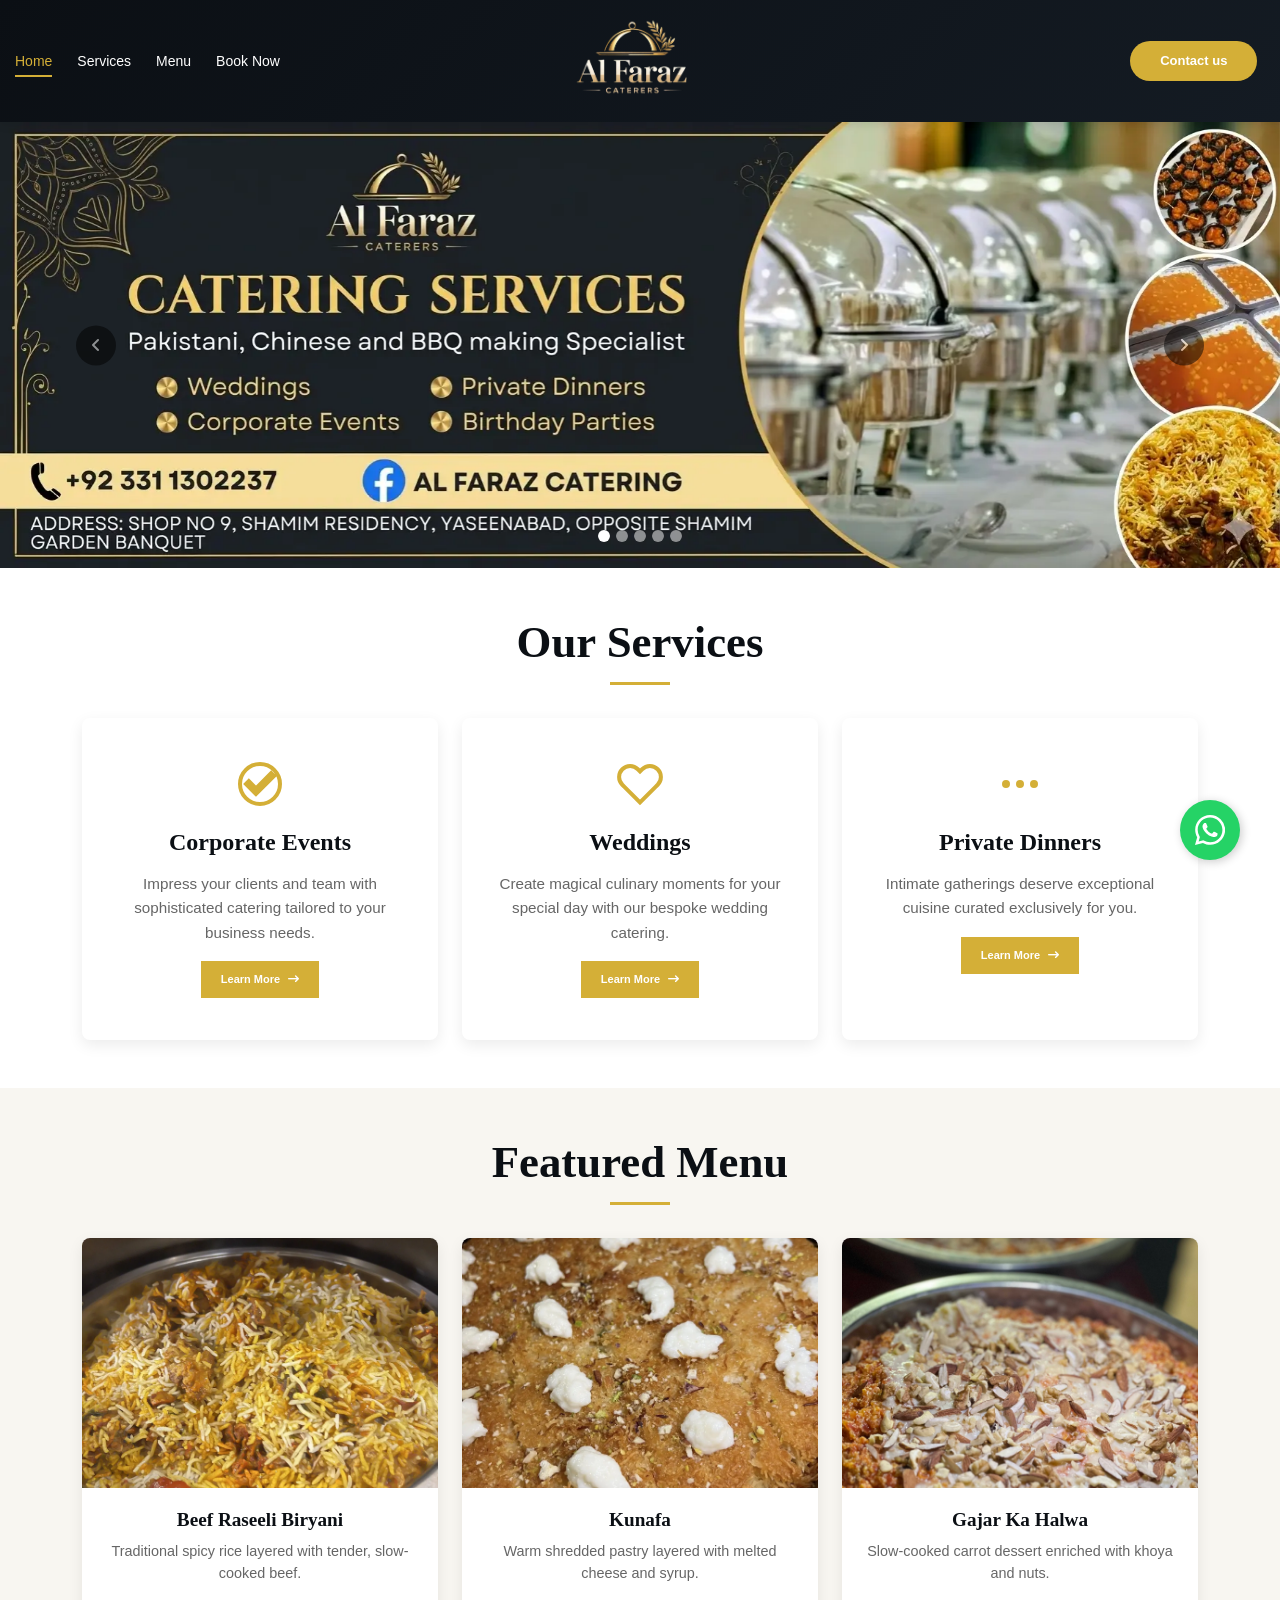
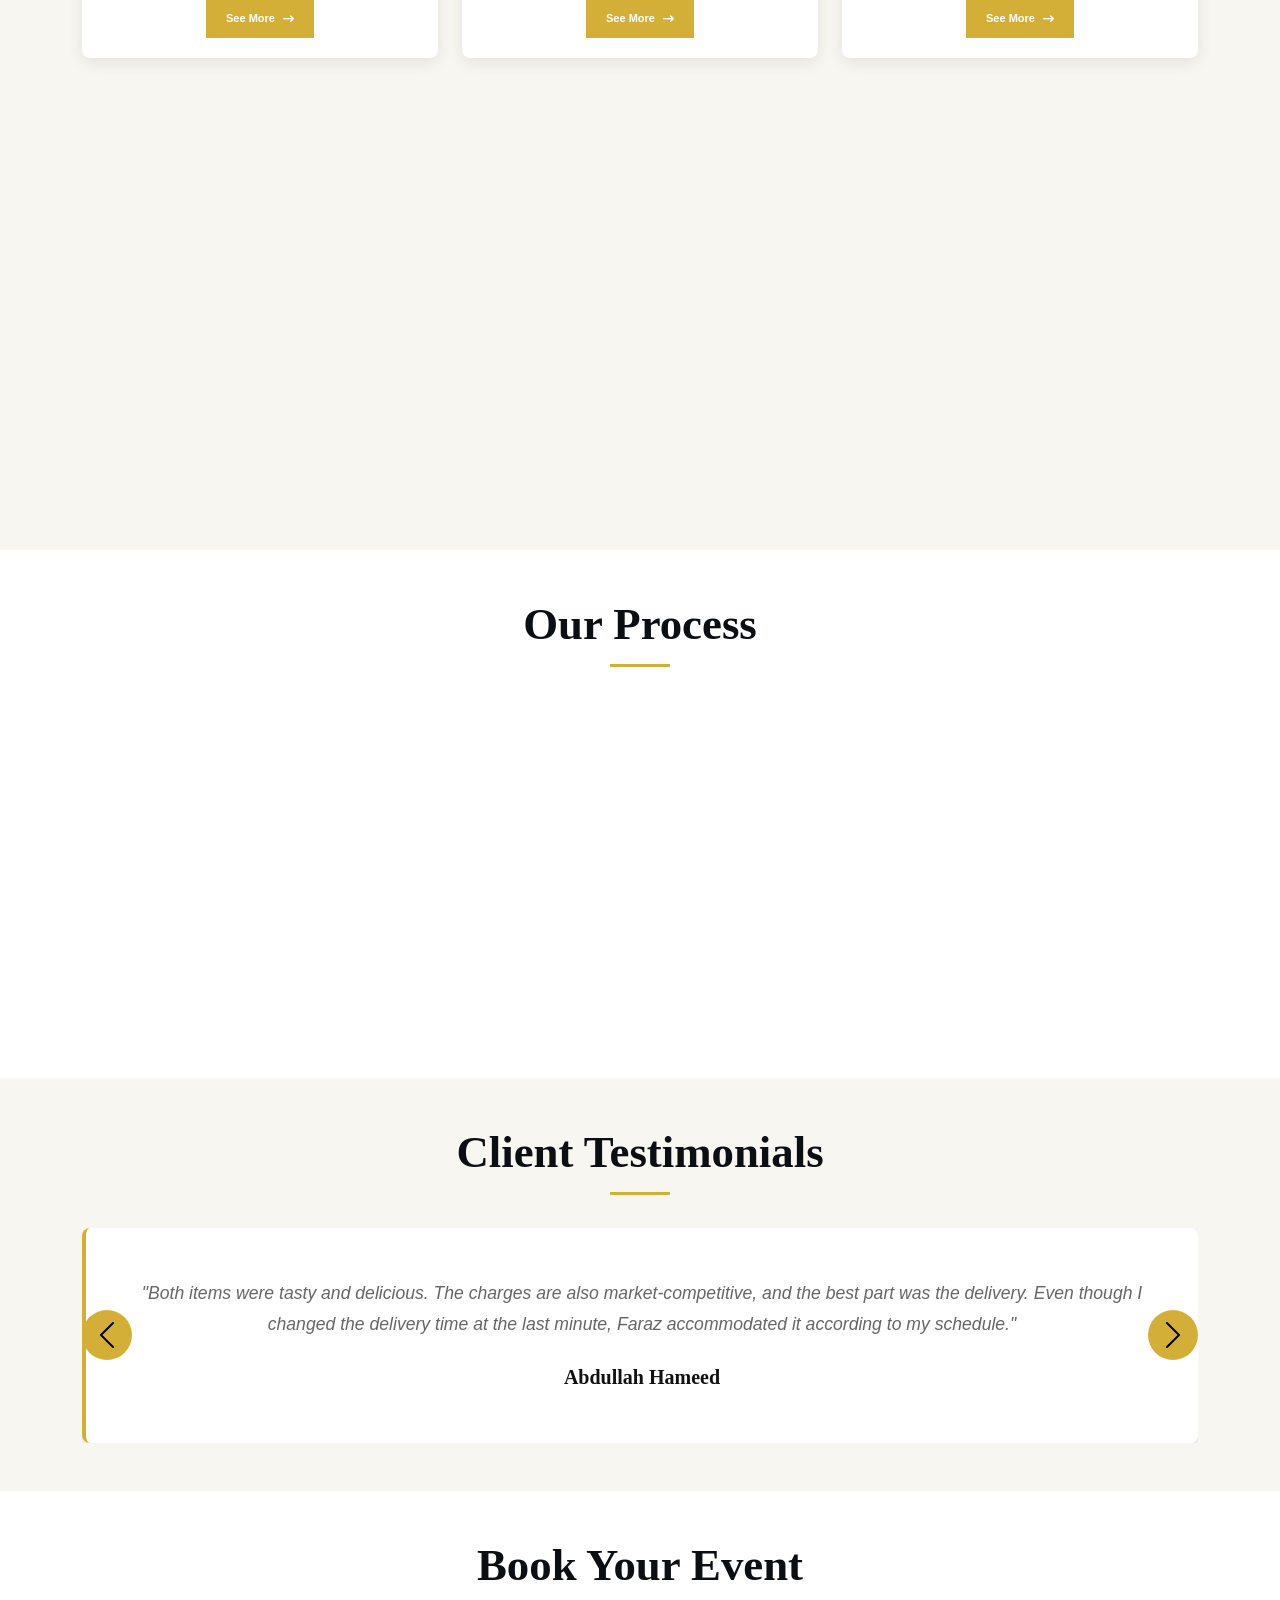
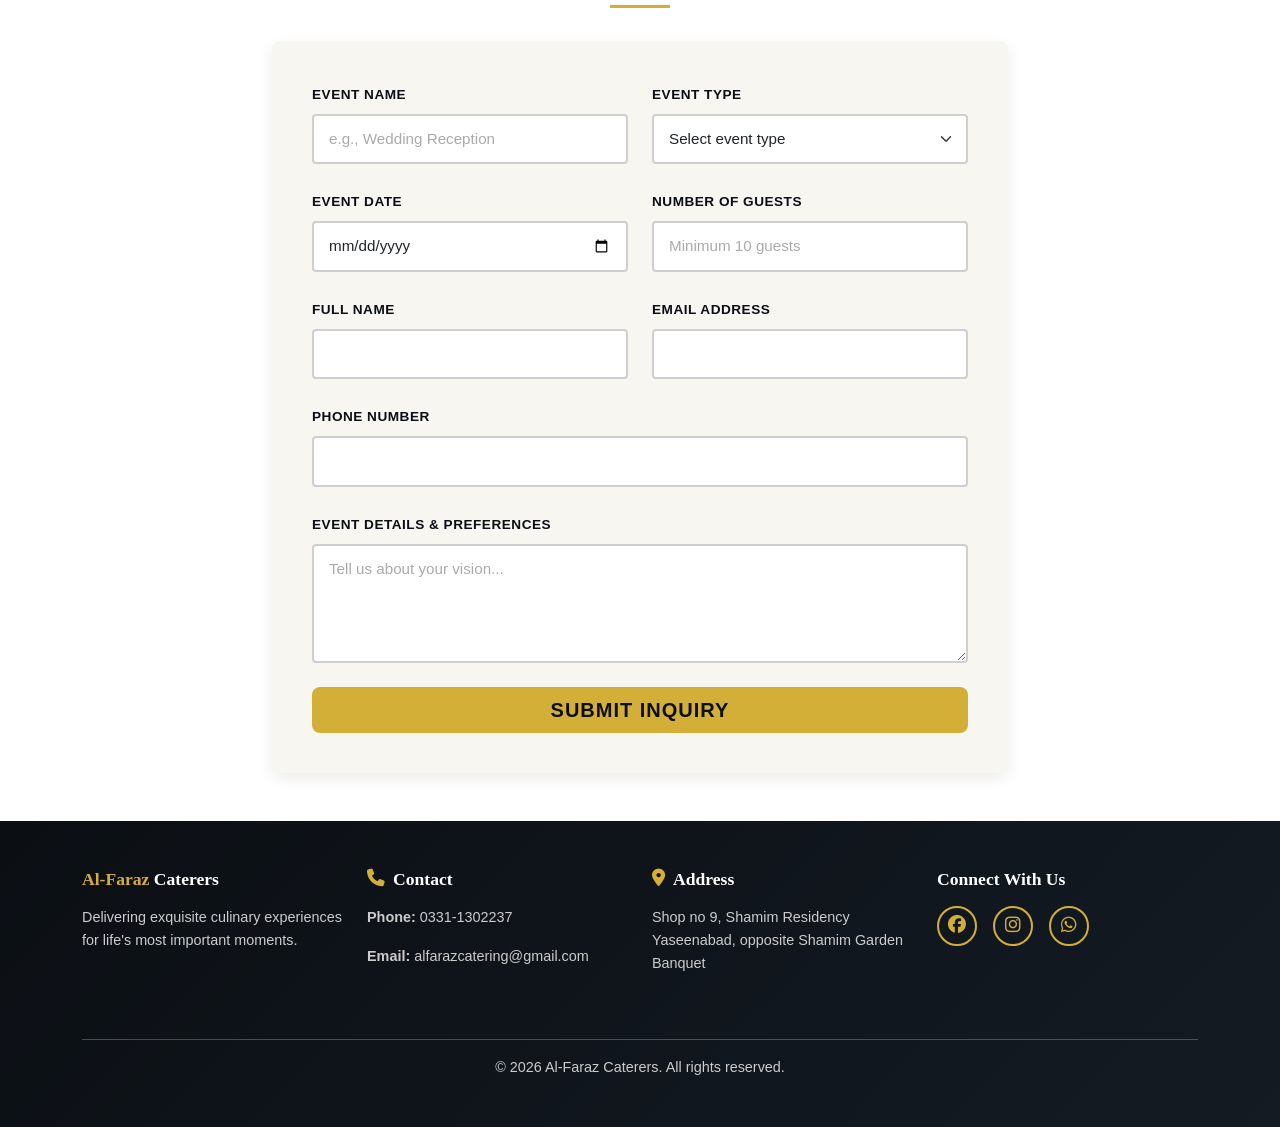
==== index.html @ 36f877bb "error resolved" ====
<!DOCTYPE html>
<html lang="en">
<head>
  <meta charset="UTF-8">
  <meta name="viewport" content="width=device-width, initial-scale=1.0">

  <!-- SEO Meta Tags -->
  <title>Al-Faraz Catering | Premium Event Catering in Karachi</title>
  <meta name="description" content="Al-Faraz Catering offers premium catering services for weddings, corporate events, and private dinners in Karachi. Authentic Pakistani cuisine and continental fusion.">
  <meta name="keywords" content="catering Karachi, wedding catering, corporate catering, Pakistani catering, Al-Faraz catering, event catering">
  <meta name="author" content="Al-Faraz Catering">
  <meta name="robots" content="index, follow">
  <link rel="canonical" href="https://alfarazcatering.com/index.html">

  <!-- Open Graph -->
  <meta property="og:title" content="Al-Faraz Catering | Premium Event Catering in Karachi">
  <meta property="og:description" content="Premium catering for weddings, corporate events & private dinners. Authentic Pakistani cuisine crafted with passion.">
  <meta property="og:type" content="website">
  <meta property="og:url" content="https://alfarazcatering.com">
  <meta property="og:image" content="./assets/Elegant_Al_Faraz_catering_logo-removebg-preview.png">

  <!-- Favicon -->
  <link rel="icon" type="image/png" href="./assets/Elegant_Al_Faraz_catering_logo-removebg-preview.png">

  <!-- Preload critical assets -->
  <link rel="preload" href="./assets/hero 1.webp" as="image" fetchpriority="high">
  <link rel="preconnect" href="https://cdn.jsdelivr.net">
  <link rel="preconnect" href="https://cdnjs.cloudflare.com">

  <!-- animations -->
<link href="https://unpkg.com/aos@2.3.1/dist/aos.css" rel="stylesheet">
  <!-- Bootstrap CSS -->
  <link href="https://cdn.jsdelivr.net/npm/bootstrap@5.3.3/dist/css/bootstrap.min.css" rel="stylesheet">

  <!-- Font Awesome (only needed icons subset via CDN - use latest stable) -->
  <link rel="stylesheet" href="https://cdnjs.cloudflare.com/ajax/libs/font-awesome/6.5.0/css/all.min.css" media="print" onload="this.media='all'">
  <noscript><link rel="stylesheet" href="https://cdnjs.cloudflare.com/ajax/libs/font-awesome/6.5.0/css/all.min.css"></noscript>

  <!-- Custom CSS -->
  <link rel="stylesheet" href="styles.css">

  <!-- Structured Data -->
  <script type="application/ld+json">
  {
    "@context": "https://schema.org",
    "@type": "FoodEstablishment",
    "name": "Al-Faraz Catering",
    "description": "Premium catering services for weddings, corporate events and private dinners in Karachi.",
    "telephone": "+923311302237",
    "email": "alfarazcatering@gmail.com",
    "address": {
      "@type": "PostalAddress",
      "streetAddress": "Shop no 9, Shamim Residency Yaseenabad, opposite Shamim Garden Banquet",
      "addressLocality": "Karachi",
      "addressCountry": "PK"
    },
    "url": "https://alfarazcatering.com",
    "sameAs": [
      "https://www.instagram.com/alfarazcatering"
    ]
  }
  </script>
</head>
<body>

  <!-- Navigation -->
  <header class="header" role="banner">
    <nav class="navbar" id="navbar" aria-label="Main navigation">
      <div class="mylist" role="navigation">
        <ul>
          <li class="nav-item"><a class="nav-link active" aria-current="page" href="index.html">Home</a></li>
          <li class="nav-item"><a class="nav-link" href="services.html">Services</a></li>
          <li class="nav-item"><a class="nav-link" href="menu.html">Menu</a></li>
          <li class="nav-item me-0"><a class="nav-link" href="booking.html">Book Now</a></li>
        </ul>
      </div>

      <div class="logo">
        <a href="index.html">
          <img src="./assets/faraz_logo-removebg-preview.webp" width="160" height="auto" alt="Al-Faraz Catering Logo" fetchpriority="high">
        </a>
      </div>

      <div class="contactBtn">
        <a href="tel:+923311302237" class="contact-btn text-decoration-none" aria-label="Call us">
          <button type="button">Contact us</button>
        </a>
      </div>

      <input type="checkbox" id="click" aria-hidden="true">
      <label class="bar" for="click" id="bar" aria-label="Toggle mobile menu">
        <i class="fa-solid fa-bars" aria-hidden="true"></i>
      </label>

      <div class="list" role="navigation" aria-label="Mobile navigation">
        <ul>
          <li class="nav-item"><a class="nav-link" href="index.html">Home</a></li>
          <li class="nav-item"><a class="nav-link" href="services.html">Services</a></li>
          <li class="nav-item"><a class="nav-link" href="menu.html">Menu</a></li>
          <li class="nav-item me-0"><a class="nav-link" href="booking.html">Book Now</a></li>
        </ul>
        <div class="ps-4">
          <a href="tel:+923311302237" class="contact-btn text-decoration-none">
            <button type="button" class="Btn-2">Contact us</button>
          </a>
        </div>
      </div>
    </nav>
  </header>

  <!-- Hero Carousel -->
  <main>
    <section aria-label="Hero image carousel " data-aos="fade-down" data-aos-duration="1500">
      <div class="container-fluid p-0">
        <div id="heroCarousel" class="carousel slide" data-bs-ride="carousel" data-bs-interval="4000">
          <div class="carousel-indicators">
            <button type="button" data-bs-target="#heroCarousel" data-bs-slide-to="0" class="active" aria-current="true" aria-label="Slide 1"></button>
            <button type="button" data-bs-target="#heroCarousel" data-bs-slide-to="1" aria-label="Slide 2"></button>
            <button type="button" data-bs-target="#heroCarousel" data-bs-slide-to="2" aria-label="Slide 3"></button>
            <button type="button" data-bs-target="#heroCarousel" data-bs-slide-to="3" aria-label="Slide 4"></button>
            <button type="button" data-bs-target="#heroCarousel" data-bs-slide-to="4" aria-label="Slide 5"></button>
          </div>
          <div class="carousel-inner">
            <div class="carousel-item active">
              <img src="./assets/hero 1.webp" class="d-block w-100" alt="Al-Faraz Catering - Elegant event setup" fetchpriority="high">
            </div>
            <div class="carousel-item">
              <img src="./assets/hero 2.png" class="d-block w-100" alt="Al-Faraz Catering - Gourmet food display" loading="lazy">
            </div>
            <div class="carousel-item">
              <img src="./assets/hero3 (2).jpg" class="d-block w-100" alt="Al-Faraz Catering - Wedding catering setup" loading="lazy">
            </div>
            <div class="carousel-item">
              <img src="./assets/hero4.jpg" class="d-block w-100" alt="Al-Faraz Catering - Corporate event catering" loading="lazy">
            </div>
            <div class="carousel-item">
              <img src="./assets/hero5.jpg" class="d-block w-100" alt="Al-Faraz Catering - Private dinner arrangement" loading="lazy">
            </div>
          </div>
          <button class="carousel-control-prev previous" type="button" data-bs-target="#heroCarousel" data-bs-slide="prev" aria-label="Previous slide">
            <span class="myicon1"><i class="fa-solid fa-angle-left" aria-hidden="true"></i></span>
            <span class="visually-hidden">Previous</span>
          </button>
          <button class="carousel-control-next next" type="button" data-bs-target="#heroCarousel" data-bs-slide="next" aria-label="Next slide">
            <span class="myicon1"><i class="fa-solid fa-angle-right" aria-hidden="true"></i></span>
            <span class="visually-hidden">Next</span>
          </button>
        </div>
      </div>
    </section>

    <!-- Services Section -->
    <section id="services" class="services-section py-5" aria-labelledby="services-heading">
      <div class="container">
        <h2 id="services-heading" class="text-center mb-5 section-title">Our Services</h2>
        <div class="row g-4">
          <div class="col-md-6 col-lg-4">
            <div class="service-card">
              <div class="service-icon" aria-hidden="true">
                <svg width="48" height="48" viewBox="0 0 24 24" fill="none" stroke="currentColor" stroke-width="2" focusable="false">
                  <path d="M12 2C6.48 2 2 6.48 2 12s4.48 10 10 10 10-4.48 10-10S17.52 2 12 2zm-2 15l-5-5 1.41-1.41L10 14.17l7.59-7.59L19 8l-9 9z"/>
                </svg>
              </div>
              <h3>Corporate Events</h3>
              <p>Impress your clients and team with sophisticated catering tailored to your business needs.</p>
              <div class="ButtonDiv d-flex justify-content-center">
                <a href="./services.html" class="button-Link" aria-label="Learn more about Corporate Events">
                  <button class="myBtn" type="button">Learn More <i class="fa-solid fa-arrow-right-long" aria-hidden="true"></i></button>
                </a>
              </div>
            </div>
          </div>
          <div class="col-md-6 col-lg-4">
            <div class="service-card">
              <div class="service-icon" aria-hidden="true">
                <svg width="48" height="48" viewBox="0 0 24 24" fill="none" stroke="currentColor" stroke-width="2" focusable="false">
                  <path d="M20.84 4.61a5.5 5.5 0 0 0-7.78 0L12 5.67l-1.06-1.06a5.5 5.5 0 0 0-7.78 7.78l1.06 1.06L12 21.23l7.78-7.78 1.06-1.06a5.5 5.5 0 0 0 0-7.78z"/>
                </svg>
              </div>
              <h3>Weddings</h3>
              <p>Create magical culinary moments for your special day with our bespoke wedding catering.</p>
              <div class="ButtonDiv d-flex justify-content-center">
                <a href="./services.html" class="button-Link" aria-label="Learn more about Wedding catering">
                  <button class="myBtn" type="button">Learn More <i class="fa-solid fa-arrow-right-long" aria-hidden="true"></i></button>
                </a>
              </div>
            </div>
          </div>
          <div class="col-md-6 col-lg-4">
            <div class="service-card">
              <div class="service-icon" aria-hidden="true">
                <svg width="48" height="48" viewBox="0 0 24 24" fill="none" stroke="currentColor" stroke-width="2" focusable="false">
                  <circle cx="12" cy="12" r="1"/><circle cx="19" cy="12" r="1"/><circle cx="5" cy="12" r="1"/>
                </svg>
              </div>
              <h3>Private Dinners</h3>
              <p>Intimate gatherings deserve exceptional cuisine curated exclusively for you.</p>
              <div class="ButtonDiv d-flex justify-content-center">
                <a href="./services.html" class="button-Link" aria-label="Learn more about Private Dinners">
                  <button class="myBtn" type="button">Learn More <i class="fa-solid fa-arrow-right-long" aria-hidden="true"></i></button>
                </a>
              </div>
            </div>
          </div>
        </div>
      </div>
    </section>

    <!-- Featured Menu -->
    <section id="menu" class="menu-section py-5" aria-labelledby="menu-heading">
      <div class="container">
        <h2 id="menu-heading" class="text-center mb-5 section-title">Featured Menu</h2>
        <div class="row g-4">

          <div class="col-md-6 col-lg-4">
            <div class="menu-card">
              <div class="menu-image">
                <img src="./assets/beef biryani.webp" alt="Beef Raseeli Biryani - slow-cooked beef layered rice" loading="lazy" width="400" height="250">
              </div>
              <div class="menu-content">
                <h4>Beef Raseeli Biryani</h4>
                <p>Traditional spicy rice layered with tender, slow-cooked beef.</p>
                <div class="ButtonDiv d-flex justify-content-center">
                  <a href="./menu.html" class="button-Link" aria-label="See more about Beef Biryani">
                    <button class="myBtn" type="button">See More <i class="fa-solid fa-arrow-right-long" aria-hidden="true"></i></button>
                  </a>
                </div>
              </div>
            </div>
          </div>

          <div class="col-md-6 col-lg-4">
            <div class="menu-card">
              <div class="menu-image">
                <img src="./assets/kunafa1.webp" alt="Kunafa - shredded pastry with melted cheese and syrup" loading="lazy" width="400" height="250">
              </div>
              <div class="menu-content">
                <h4>Kunafa</h4>
                <p>Warm shredded pastry layered with melted cheese and syrup.</p>
                <div class="ButtonDiv d-flex justify-content-center">
                  <a href="./menu.html" class="button-Link" aria-label="See more about Kunafa">
                    <button class="myBtn" type="button">See More <i class="fa-solid fa-arrow-right-long" aria-hidden="true"></i></button>
                  </a>
                </div>
              </div>
            </div>
          </div>

          <div class="col-md-6 col-lg-4">
            <div class="menu-card">
              <div class="menu-image">
                <img src="./assets/halwa.jpg" alt="Gajar Ka Halwa - carrot dessert with khoya and nuts" loading="lazy" width="400" height="250">
              </div>
              <div class="menu-content">
                <h4>Gajar Ka Halwa</h4>
                <p>Slow-cooked carrot dessert enriched with khoya and nuts.</p>
                <div class="ButtonDiv d-flex justify-content-center">
                  <a href="./menu.html" class="button-Link" aria-label="See more about Gajar Ka Halwa">
                    <button class="myBtn" type="button">See More <i class="fa-solid fa-arrow-right-long" aria-hidden="true"></i></button>
                  </a>
                </div>
              </div>
            </div>
          </div>

          <div class="col-md-6 col-lg-4">
            <div class="menu-card">
              <div class="menu-image">
                <img src="./assets/dessert.jpg" alt="Raseeli White Biryani - creamy aromatic rice dish" loading="lazy" width="400" height="250">
              </div>
              <div class="menu-content">
                <h4>Raseeli White Biryani</h4>
                <p>Aromatic basmati rice cooked with tender meat and delicate spices.</p>
                <div class="ButtonDiv d-flex justify-content-center">
                  <a href="./menu.html" class="button-Link" aria-label="See more about White Biryani">
                    <button class="myBtn" type="button">See More <i class="fa-solid fa-arrow-right-long" aria-hidden="true"></i></button>
                  </a>
                </div>
              </div>
            </div>
          </div>

          <div class="col-md-6 col-lg-4">
            <div class="menu-card">
              <div class="menu-image">
                <img src="./assets/mutton karahi.jpg" alt="Mutton Karahi - wok-cooked mutton with ginger and tomatoes" loading="lazy" width="400" height="250">
              </div>
              <div class="menu-content">
                <h4>Mutton Karahi</h4>
                <p>Succulent mutton wok-cooked with fresh ginger and tomatoes.</p>
                <div class="ButtonDiv d-flex justify-content-center">
                  <a href="./menu.html" class="button-Link" aria-label="See more about Mutton Karahi">
                    <button class="myBtn" type="button">See More <i class="fa-solid fa-arrow-right-long" aria-hidden="true"></i></button>
                  </a>
                </div>
              </div>
            </div>
          </div>

          <div class="col-md-6 col-lg-4">
            <div class="menu-card">
              <div class="menu-image">
                <img src="./assets/shahi tikka.jpg" alt="Tikka - tandoori chicken marinated in spices" loading="lazy" width="400" height="250">
              </div>
              <div class="menu-content">
                <h4>Tikka</h4>
                <p>Succulent bone-in chicken marinated in fiery tandoori spices.</p>
                <div class="ButtonDiv d-flex justify-content-center">
                  <a href="./menu.html" class="button-Link" aria-label="See more about Tikka">
                    <button class="myBtn" type="button">See More <i class="fa-solid fa-arrow-right-long" aria-hidden="true"></i></button>
                  </a>
                </div>
              </div>
            </div>
          </div>

        </div>
      </div>
    </section>

    <!-- Process Section -->
    <section id="process" class="process-section py-5" aria-labelledby="process-heading">
      <div class="container">
        <h2 id="process-heading" class="text-center mb-5 section-title">Our Process</h2>
        <div class="row">
          <div class="col-md-4 text-center mb-4">
            <div class="process-step">
              <div class="step-number" aria-hidden="true">1</div>
              <h3 class="mt-3 mb-3">Consultation</h3>
              <p>Meet with our culinary experts to discuss your vision, preferences, and requirements.</p>
            </div>
          </div>
          <div class="col-md-4 text-center mb-4">
            <div class="process-step">
              <div class="step-number" aria-hidden="true">2</div>
              <h3 class="mt-3 mb-3">Tasting</h3>
              <p>Sample carefully curated menus to ensure every dish exceeds your expectations.</p>
            </div>
          </div>
          <div class="col-md-4 text-center mb-4">
            <div class="process-step">
              <div class="step-number" aria-hidden="true">3</div>
              <h3 class="mt-3 mb-3">Execution</h3>
              <p>On your event day, our team delivers flawless service and exceptional cuisine.</p>
            </div>
          </div>
        </div>
      </div>
    </section>

    <!-- Testimonials Section -->
    <section id="testimonials" class="testimonials-section py-5" aria-labelledby="testimonials-heading">
      <div class="container">
        <h2 id="testimonials-heading" class="text-center mb-5 section-title">Client Testimonials</h2>
        <div class="carousel slide" id="testimonialCarousel" data-bs-ride="carousel" data-bs-interval="5000">
          <div class="carousel-inner">
            <div class="carousel-item active">
              <div class="testimonial-card">
                <div class="testimonial-content">
                  <blockquote class="testimonial-text">"Both items were tasty and delicious. The charges are also market-competitive, and the best part was the delivery. Even though I changed the delivery time at the last minute, Faraz accommodated it according to my schedule."</blockquote>
                  <h5 class="mt-4 mb-1">Abdullah Hameed</h5>
                </div>
              </div>
            </div>
            <div class="carousel-item">
              <div class="testimonial-card">
                <div class="testimonial-content">
                  <blockquote class="testimonial-text">"The food was absolutely delicious and prepared to perfection, while the professional service exceeded all of my expectations. Every detail was handled with care, making it a fantastic experience that I would highly recommend to anyone!"</blockquote>
                  <h5 class="mt-4 mb-1">Alizain Zulfiqar</h5>
                </div>
              </div>
            </div>
            <div class="carousel-item">
              <div class="testimonial-card">
                <div class="testimonial-content">
                  <blockquote class="testimonial-text">"I had an absolutely wonderful experience with Al Faraz Caterers and couldn't be more impressed. The food quality was outstanding and the taste was spot on, making it a major highlight of the event."</blockquote>
                  <h5 class="mt-4 mb-1">Khizar Shahid</h5>
                </div>
              </div>
            </div>
          </div>
          <button class="carousel-control-prev test-icon" type="button" data-bs-target="#testimonialCarousel" data-bs-slide="prev" aria-label="Previous testimonial">
            <span class="carousel-control-prev-icon" aria-hidden="true"></span>
          </button>
          <button class="carousel-control-next test-icon" type="button" data-bs-target="#testimonialCarousel" data-bs-slide="next" aria-label="Next testimonial">
            <span class="carousel-control-next-icon" aria-hidden="true"></span>
          </button>
        </div>
      </div>
    </section>

    <!-- Booking Form Section -->
    <section id="booking" class="booking-section py-5" aria-labelledby="booking-heading">
      <div class="container">
        <div class="row">
          <div class="col-lg-8 mx-auto">
            <h2 id="booking-heading" class="text-center mb-5 section-title">Book Your Event</h2>
            <form class="booking-form" id="bookingForm" novalidate>
              <div class="row mb-4">
                <div class="col-md-6">
                  <label for="eventName" class="form-label">Event Name</label>
                  <input type="text" class="form-control" id="eventName" placeholder="e.g., Wedding Reception" required autocomplete="off">
                </div>
                <div class="col-md-6">
                  <label for="eventType" class="form-label">Event Type</label>
                  <select class="form-select" id="eventType" required>
                    <option value="" disabled selected>Select event type</option>
                    <option>Corporate Event</option>
                    <option>Wedding</option>
                    <option>Private Dinner</option>
                    <option>Other</option>
                  </select>
                </div>
              </div>
              <div class="row mb-4">
                <div class="col-md-6">
                  <label for="eventDate" class="form-label">Event Date</label>
                  <input type="date" class="form-control" id="eventDate" required>
                </div>
                <div class="col-md-6">
                  <label for="guestCount" class="form-label">Number of Guests</label>
                  <input type="number" class="form-control" id="guestCount" min="10" placeholder="Minimum 10 guests" required>
                </div>
              </div>
              <div class="row mb-4">
                <div class="col-md-6">
                  <label for="name" class="form-label">Full Name</label>
                  <input type="text" class="form-control" id="name" required autocomplete="name">
                </div>
                <div class="col-md-6">
                  <label for="email" class="form-label">Email Address</label>
                  <input type="email" class="form-control" id="email" required autocomplete="email">
                </div>
              </div>
              <div class="row mb-4">
                <div class="col-12">
                  <label for="phone" class="form-label">Phone Number</label>
                  <input type="tel" class="form-control" id="phone" required autocomplete="tel">
                </div>
              </div>
              <div class="row mb-4">
                <div class="col-12">
                  <label for="details" class="form-label">Event Details & Preferences</label>
                  <textarea class="form-control" id="details" rows="4" placeholder="Tell us about your vision..."></textarea>
                </div>
              </div>
              <button type="submit" class="btn btn-gold btn-lg w-100">Submit Inquiry</button>
            </form>
          </div>
        </div>
      </div>
    </section>
  </main>

  <!-- WhatsApp Float -->
  <a href="https://wa.me/923311302237?text=Hi!%20I%20have%20a%20question%20about%20your%20services."
     class="whatsapp-float"
     target="_blank"
     rel="noopener noreferrer"
     aria-label="Chat with us on WhatsApp">
    <svg width="30" height="30" viewBox="0 0 24 24" fill="white" aria-hidden="true">
      <path d="M17.472 14.382c-.297-.149-1.758-.867-2.03-.967-.273-.099-.471-.148-.67.15-.197.297-.767.966-.94 1.164-.173.199-.347.223-.644.075-.297-.15-1.255-.463-2.39-1.475-.883-.788-1.48-1.761-1.653-2.059-.173-.297-.018-.458.13-.606.134-.133.298-.347.446-.52.149-.174.198-.298.298-.497.099-.198.05-.371-.025-.52-.075-.149-.669-1.612-.916-2.207-.242-.579-.487-.5-.669-.51-.173-.008-.371-.01-.57-.01-.198 0-.52.074-.792.372-.272.297-1.04 1.016-1.04 2.479 0 1.462 1.065 2.875 1.213 3.074.149.198 2.096 3.2 5.077 4.487.709.306 1.262.489 1.694.625.712.227 1.36.195 1.871.118.571-.085 1.758-.719 2.006-1.413.248-.694.248-1.289.173-1.413-.074-.124-.272-.198-.57-.347m-5.421 7.403h-.004a9.87 9.87 0 01-5.031-1.378l-.361-.214-3.741.982.998-3.648-.235-.374a9.86 9.86 0 01-1.51-5.26c.001-5.45 4.436-9.884 9.888-9.884 2.64 0 5.122 1.03 6.988 2.898a9.825 9.825 0 012.893 6.994c-.003 5.45-4.437 9.884-9.885 9.884m8.413-18.297A11.815 11.815 0 0012.05 0C5.495 0 .16 5.335.157 11.892c0 2.096.547 4.142 1.588 5.945L0 24l6.335-1.662c1.801.982 3.834 1.499 5.888 1.5c6.554 0 11.89-5.335 11.893-11.893a11.821 11.821 0 00-3.48-8.413z"/>
    </svg>
  </a>

  <!-- Footer -->
  <footer class="footer-section py-5" role="contentinfo">
    <div class="container">
      <div class="row mb-4">
        <div class="col-md-6 col-lg-3 col-12 mb-4 sections">
          <h5 class="mb-3"><span class="brand-gold">Al-Faraz</span> Caterers</h5>
          <p>Delivering exquisite culinary experiences for life's most important moments.</p>
        </div>
        <div class="col-md-6 col-lg-3 col-12 mb-4 sections">
          <h6 class="mb-3 d-flex gap-2"><i class="fa-solid fa-phone" aria-hidden="true"></i> Contact</h6>
          <p class="mt-3"><strong>Phone:</strong> <a href="tel:+923311302237" style="color:#ccc">0331-1302237</a></p>
          <p><strong>Email:</strong> <a href="mailto:alfarazcatering@gmail.com" style="color:#ccc">alfarazcatering@gmail.com</a></p>
        </div>
        <div class="col-md-6 col-12 col-lg-3 mb-4 sections">
          <h6 class="mb-3 d-flex gap-2"><i class="fa-solid fa-location-dot" aria-hidden="true"></i> Address</h6>
          <address class="mt-3" style="font-style:normal;color:#ccc;font-size:0.9rem;">Shop no 9, Shamim Residency Yaseenabad, opposite Shamim Garden Banquet</address>
        </div>
        <div class="col-md-6 col-lg-3 col-12 mb-4 sections last">
          <h6 class="mb-3">Connect With Us</h6>
          <div class="social-links">
            <div class="social-1">
              <a href="https://www.facebook.com/" class="social-link" target="_blank" rel="noopener noreferrer" aria-label="Visit our Facebook page">
                <i class="fa-brands fa-facebook" aria-hidden="true"></i>
              </a>
            </div>
            <div class="social-2">
              <a href="https://www.instagram.com/alfarazcatering" class="social-link" target="_blank" rel="noopener noreferrer" aria-label="Visit our Instagram page">
                <i class="fa-brands fa-instagram" aria-hidden="true"></i>
              </a>
            </div>
            <div class="social-3">
              <a href="https://wa.me/923311302237" class="social-link" target="_blank" rel="noopener noreferrer" aria-label="Contact us on WhatsApp">
                <i class="fa-brands fa-whatsapp" aria-hidden="true"></i>
              </a>
            </div>
          </div>
        </div>
      </div>
      <hr>
      <div class="row">
        <div class="col-12 text-center">
          <p class="mb-0">&copy; 2026 Al-Faraz Caterers. All rights reserved.</p>
        </div>
      </div>
    </div>
  </footer>

  <!-- Bootstrap JS (deferred) -->
   <script src="https://unpkg.com/aos@2.3.1/dist/aos.js"></script>
   <script>
  AOS.init();
</script>
  <script src="https://cdn.jsdelivr.net/npm/bootstrap@5.3.3/dist/js/bootstrap.bundle.min.js" defer></script>
  <script src="script.js" defer></script>
</body>
</html>
---- styles.css ----
/* ================================
   CSS Variables & Base Reset
   ================================ */
:root {
  --charcoal: #0b0f14;
  --light-charcoal: #141b23;
  --gold: #d4af37;
  --soft-gold: #f1d27a;
  --off-white: #f8f6f1;
  --light-gray: #cfcfcf;
  --dark-text: #101010;
}

*, *::before, *::after {
  margin: 0;
  padding: 0;
  box-sizing: border-box;
}

html {
  scroll-behavior: smooth;
}

body {
  font-family: 'Segoe UI', Tahoma, Geneva, Verdana, sans-serif;
  color: var(--dark-text);
  background-color: var(--off-white);
  line-height: 1.6;
}

h1, h2, h3, h4, h5, h6 {
  font-family: 'Georgia', 'Garamond', serif;
  color: var(--dark-text);
  font-weight: 700;
}

img {
  max-width: 100%;
  height: auto;
  display: block;
}

/* ================================
   Utility
   ================================ */
.no-scroll {
  overflow: hidden;
}

.brand-gold {
  color: var(--gold);
}

/* ================================
   Buttons
   ================================ */
.myBtn {
  padding: 10px 20px;
  background-color: var(--gold);
  color: white;
  border: none;
  font-size: 11px;
  font-weight: bold;
  display: inline-flex;
  gap: 8px;
  align-items: center;
  transition: background-color 0.3s ease, transform 0.2s ease, box-shadow 0.2s ease;
  cursor: pointer;
}

.myBtn:hover {
  background-color: var(--soft-gold);
  transform: translateY(-2px);
  box-shadow: 0 8px 20px rgba(212, 175, 55, 0.3);
}

.button-Link {
  text-decoration: none;
}

.btn-gold {
  background-color: var(--gold);
  color: var(--charcoal);
  border: none;
  font-weight: 600;
  letter-spacing: 1px;
  transition: background-color 0.3s ease, transform 0.2s ease, box-shadow 0.2s ease;
  text-transform: uppercase;
}

.btn-gold:hover {
  background-color: var(--soft-gold);
  color: var(--charcoal);
  transform: translateY(-2px);
  box-shadow: 0 8px 20px rgba(212, 175, 55, 0.3);
}

.btn-gold-fill {
  background-color: var(--gold);
  color: var(--charcoal);
  font-weight: 700;
  border: 2px solid var(--gold);
  transition: all 0.3s ease;
}

.btn-gold-fill:hover {
  background-color: transparent;
  color: var(--gold);
}

.btn-outline-gold {
  border: 1px solid #c5a059;
  color: #c5a059;
  background: transparent;
  transition: all 0.3s ease;
}

.btn-outline-gold:hover {
  background-color: #c5a059;
  color: #0a0a0a;
}

/* ================================
   WhatsApp Float Button
   ================================ */
.whatsapp-float {
  position: fixed;
  width: 60px;
  height: 60px;
  bottom: 40px;
  right: 40px;
  background-color: #25d366;
  color: #fff;
  border-radius: 50%;
  display: flex;
  align-items: center;
  justify-content: center;
  box-shadow: 2px 2px 10px rgba(0, 0, 0, 0.2);
  z-index: 1000;
  transition: transform 0.3s ease, background-color 0.3s ease, box-shadow 0.3s ease;
  text-decoration: none;
}

.whatsapp-float:hover {
  transform: translateY(-5px);
  background-color: #128c7e;
  box-shadow: 2px 5px 15px rgba(0, 0, 0, 0.3);
}

/* ================================
   Navigation
   ================================ */
.header {
  position: sticky;
  top: 0;
  z-index: 9999;
}

#navbar {
  background: linear-gradient(135deg, var(--charcoal) 0%, var(--light-charcoal) 100%);
  box-shadow: 0 2px 10px rgba(0, 0, 0, 0.1);
  transition: box-shadow 0.3s ease;
  display: flex;
  align-items: center;
  padding: 15px 10px;
  color: white;
}

.mylist {
  width: 42%;
}

.mylist ul {
  display: flex;
  gap: 20px;
  list-style: none;
  margin-bottom: 0;
  padding: 0;
}

.mylist ul li {
  font-size: 11px;
}

.logo {
  width: 38%;
}

.logo a {
  display: inline-block;
}

.contactBtn {
  width: 17%;
  display: flex;
  justify-content: flex-end;
}

.contactBtn button,
.Btn-2 {
  padding: 10px 30px;
  background-color: var(--gold);
  color: white;
  border: none;
  font-size: 13px;
  font-weight: bold;
  border-radius: 20px;
  transition: background-color 0.3s ease, transform 0.2s ease, box-shadow 0.2s ease;
  cursor: pointer;
}

.Btn-2 {
  font-size: 11px;
}

.contactBtn button:hover,
.Btn-2:hover {
  background-color: var(--soft-gold);
  transform: translateY(-2px);
  box-shadow: 0 8px 20px rgba(212, 175, 55, 0.3);
}

.bar {
  border: none;
  background: none;
  cursor: pointer;
}

.bar i {
  color: white;
  display: none;
  font-size: 15px;
}

#click {
  display: none;
}

.list {
  background-color: black;
  color: white;
  display: none;
}

.list ul {
  display: flex;
  gap: 15px;
  list-style: none;
  padding: 0;
  margin-bottom: 0;
}

.nav-link {
  color: #ffffff !important;
  transition: color 0.3s ease;
  position: relative;
  font-size: 14px;
  margin-left: 5px;
}

.nav-link:hover,
.nav-link.active {
  color: var(--gold) !important;
}

/* ================================
   Carousel
   ================================ */
.previous,
.next {
  position: absolute;
  top: 50%;
  transform: translateY(-50%);
  z-index: 10;
}

.myicon {
  background-color: var(--gold);
  padding: 4px;
  border-radius: 50%;
  height: 30px;
  width: 30px;
  display: flex;
  justify-content: center;
  align-items: center;
}

.myicon1 {
  background-color: black;
  padding: 4px;
  border-radius: 50%;
  height: 40px;
  width: 40px;
  display: flex;
  justify-content: center;
  align-items: center;
}

.carousel-indicators [data-bs-target] {
  width: 12px;
  height: 12px;
  border-radius: 50%;
}

.carousel-control-prev-icon,
.carousel-control-next-icon {
  filter: brightness(0);
}

/* ================================
   Section Titles
   ================================ */
.section-title {
  font-size: 2.8rem;
  font-family: 'Georgia', serif;
  color: var(--charcoal);
  position: relative;
  display: inline-block;
  width: 100%;
}

.section-title::after {
  content: '';
  position: absolute;
  width: 60px;
  height: 3px;
  background: var(--gold);
  bottom: -15px;
  left: 50%;
  transform: translateX(-50%);
}

/* ================================
   Services Section
   ================================ */
.services-section {
  background: white;
  padding: 80px 0;
}

.service-card {
  background: white;
  padding: 40px 30px;
  border-radius: 8px;
  text-align: center;
  transition: transform 0.3s ease, border-color 0.3s ease, box-shadow 0.3s ease;
  border: 2px solid transparent;
  box-shadow: 0 5px 15px rgba(0, 0, 0, 0.08);
  height: 100%;
}

.service-card:hover {
  transform: translateY(-10px);
  border-color: var(--gold);
  box-shadow: 0 15px 40px rgba(212, 175, 55, 0.15);
}

.service-icon {
  color: var(--gold);
  margin-bottom: 20px;
  transition: transform 0.3s ease;
}

.service-card:hover .service-icon {
  transform: scale(1.1);
}

.service-card h3 {
  font-size: 1.5rem;
  margin-bottom: 15px;
  color: var(--charcoal);
}

.service-card p {
  color: #666;
  font-size: 0.95rem;
}

/* ================================
   Menu Section
   ================================ */
.menu-section {
  background: var(--off-white);
  padding: 80px 0;
}

.menu-card {
  background: white;
  border-radius: 8px;
  overflow: hidden;
  transition: transform 0.3s ease, box-shadow 0.3s ease;
  box-shadow: 0 5px 15px rgba(0, 0, 0, 0.08);
  height: 100%;
}

.menu-card:hover {
  transform: translateY(-8px);
  box-shadow: 0 15px 40px rgba(0, 0, 0, 0.15);
}

.menu-image {
  position: relative;
  overflow: hidden;
  height: 250px;
}

.menu-image img {
  width: 100%;
  height: 100%;
  object-fit: cover;
  transition: transform 0.3s ease;
}

.menu-card:hover .menu-image img {
  transform: scale(1.05);
}

.menu-content {
  padding: 20px;
  text-align: center;
}

.menu-content h3,
.menu-content h4 {
  color: var(--charcoal);
  margin-bottom: 10px;
  font-size: 1.2rem;
}

.menu-content p {
  color: #666;
  font-size: 0.9rem;
  line-height: 1.5;
}

/* ================================
   Process Section
   ================================ */
.process-section {
  background: white;
  padding: 80px 0;
}

.process-step {
  padding: 40px 30px;
  background: var(--off-white);
  border-radius: 8px;
  transition: transform 0.3s ease, border-color 0.3s ease, box-shadow 0.3s ease;
  border: 2px solid var(--light-gray);
}

.process-step:hover {
  border-color: var(--gold);
  background: white;
  transform: translateY(-5px);
  box-shadow: 0 10px 30px rgba(212, 175, 55, 0.1);
}

.step-number {
  width: 60px;
  height: 60px;
  background: linear-gradient(135deg, var(--gold), var(--soft-gold));
  color: var(--charcoal);
  border-radius: 50%;
  display: flex;
  align-items: center;
  justify-content: center;
  font-size: 2rem;
  font-weight: 700;
  margin: 0 auto 20px;
  transition: transform 0.3s ease;
}

.process-step:hover .step-number {
  transform: scale(1.1);
}

/* ================================
   Testimonials Section
   ================================ */
.testimonials-section {
  background: var(--off-white);
  padding: 80px 0;
}

.testimonial-card {
  background: white;
  padding: 50px 40px;
  border-radius: 8px;
  text-align: center;
  box-shadow: 0 5px 15px rgba(0, 0, 0, 0.08);
  border-left: 4px solid var(--gold);
}

.testimonial-text {
  font-size: 1.1rem;
  color: #666;
  font-style: italic;
  line-height: 1.8;
  margin-bottom: 20px;
}

.test-icon {
  width: 50px;
  height: 50px;
  background: var(--gold);
  border-radius: 50%;
  top: 50%;
  transform: translateY(-50%);
  opacity: 1;
}

/* ================================
   Booking Form
   ================================ */
.booking-section {
  background: white;
  padding: 80px 0;
}

.booking-form {
  background: var(--off-white);
  padding: 40px;
  border-radius: 8px;
  box-shadow: 0 5px 15px rgba(0, 0, 0, 0.08);
}

.form-label {
  color: var(--charcoal);
  font-weight: 600;
  margin-bottom: 8px;
  text-transform: uppercase;
  font-size: 0.85rem;
  letter-spacing: 0.5px;
}

.form-control,
.form-select {
  border: 2px solid var(--light-gray);
  border-radius: 4px;
  padding: 12px 15px;
  font-size: 0.95rem;
  transition: border-color 0.3s ease, box-shadow 0.3s ease;
}

.form-control:focus,
.form-select:focus {
  border-color: var(--gold);
  box-shadow: 0 0 0 0.2rem rgba(212, 175, 55, 0.25);
}

.form-control::placeholder {
  color: #aaa;
}

/* ================================
   Footer
   ================================ */
.footer-section {
  background: linear-gradient(135deg, var(--charcoal) 0%, var(--light-charcoal) 100%);
  color: white;
}

.footer-section h5,
.footer-section h6 {
  color: white;
  font-size: 1.1rem;
}

.footer-section h6 i {
  color: var(--gold);
}

.footer-section p {
  color: #ccc;
  font-size: 0.9rem;
}

.footer-section a {
  color: var(--gold);
  text-decoration: none;
  transition: color 0.3s ease;
}

.footer-section a:hover {
  color: var(--soft-gold);
}

.social-links {
  display: flex;
  gap: 16px;
}

.social-1,
.social-2,
.social-3 {
  width: 40px;
  height: 40px;
  display: flex;
  justify-content: center;
  align-items: center;
  border: 2px solid var(--gold);
  border-radius: 50%;
  transition: transform 0.3s ease;
}

.social-1:hover,
.social-2:hover,
.social-3:hover {
  transform: scale(1.1);
}

.social-link i {
  font-size: 18px;
}

/* ================================
   Animations
   ================================ */
@keyframes fadeInUp {
  from { opacity: 0; transform: translateY(30px); }
  to   { opacity: 1; transform: translateY(0); }
}

@keyframes fadeInDown {
  from { opacity: 0; transform: translateY(-30px); }
  to   { opacity: 1; transform: translateY(0); }
}

/* ================================
   Responsive - Tablet
   ================================ */
@media (min-width: 769px) and (max-width: 1300px) {
  .nav-link::after {
    content: '';
    position: absolute;
    width: 0;
    height: 2px;
    bottom: -5px;
    left: 0;
    background: var(--gold);
    transition: width 0.3s ease;
  }
  .nav-link:hover::after,
  .nav-link.active::after {
    width: 100%;
  }
}

/* ================================
   Responsive - Mobile
   ================================ */
@media (max-width: 768px) {

  body:has(#click:checked) {
    overflow: hidden;
  }

  .logo {
    width: 95%;
    display: flex;
    justify-content: center;
    padding-left: 30px;
  }

  .contactBtn {
    display: none;
  }

  .mylist {
    display: none;
  }

  .bar i {
    display: block;
  }

  .bar {
    margin-left: auto;
  }

  .list {
    display: block;
    position: fixed;
    top: 108px;
    left: -100%;
    width: 100%;
    height: calc(100vh - 108px);
    text-align: center;
    transition: left 0.5s ease;
    /* FIX: tighter top padding so items start higher */
    padding-top: 10px;
    padding-right: 10px;
    overflow-y: auto;
  }

  #click:checked ~ .list {
    left: 0;
  }

  /* FIX: stack items with controlled gap, no extra stretching */
  .list ul {
    flex-direction: column;
    gap: 0;
    align-items: center;
  }

  /* FIX: each nav item gets consistent, compact padding */
  .list ul li {
    width: 100%;
    padding: 10px 0;
    border-bottom: 1px solid rgba(255, 255, 255, 0.08);
  }

  .list ul li:first-child {
    border-top: 1px solid rgba(255, 255, 255, 0.08);
  }

  /* FIX: nav links inside mobile menu - no extra margin */
  .list .nav-link {
    margin-left: 0;
    font-size: 16px;
    display: block;
    padding: 4px 0;
  }

  /* FIX: Contact button spacing in mobile menu */
  .list .ps-4 {
    padding-left: 0 !important;
    padding-top: 16px;
    padding-bottom: 16px;
  }

  .sections {
    border-bottom: 1px solid gray;
  }

  .last {
    border-bottom: none;
  }

  .section-title {
    font-size: 2rem;
  }

  .services-section,
  .menu-section,
  .process-section,
  .testimonials-section,
  .booking-section {
    padding: 50px 0;
  }

  .testimonial-card {
    padding: 30px 20px;
  }

  .booking-form {
    padding: 20px;
  }

  .whatsapp-float {
    width: 50px;
    height: 50px;
    bottom: 20px;
    right: 20px;
  }
}

@media (max-width: 576px) {
  .logo {
    padding-left: 0;
    width: 90%;
  }

  .list {
    padding-right: 55px;
  }

  .sections {
    padding-left: 30px;
  }

  .section-title {
    font-size: 1.6rem;
  }

  .service-card,
  .process-step,
  .menu-card {
    padding: 20px;
  }
}
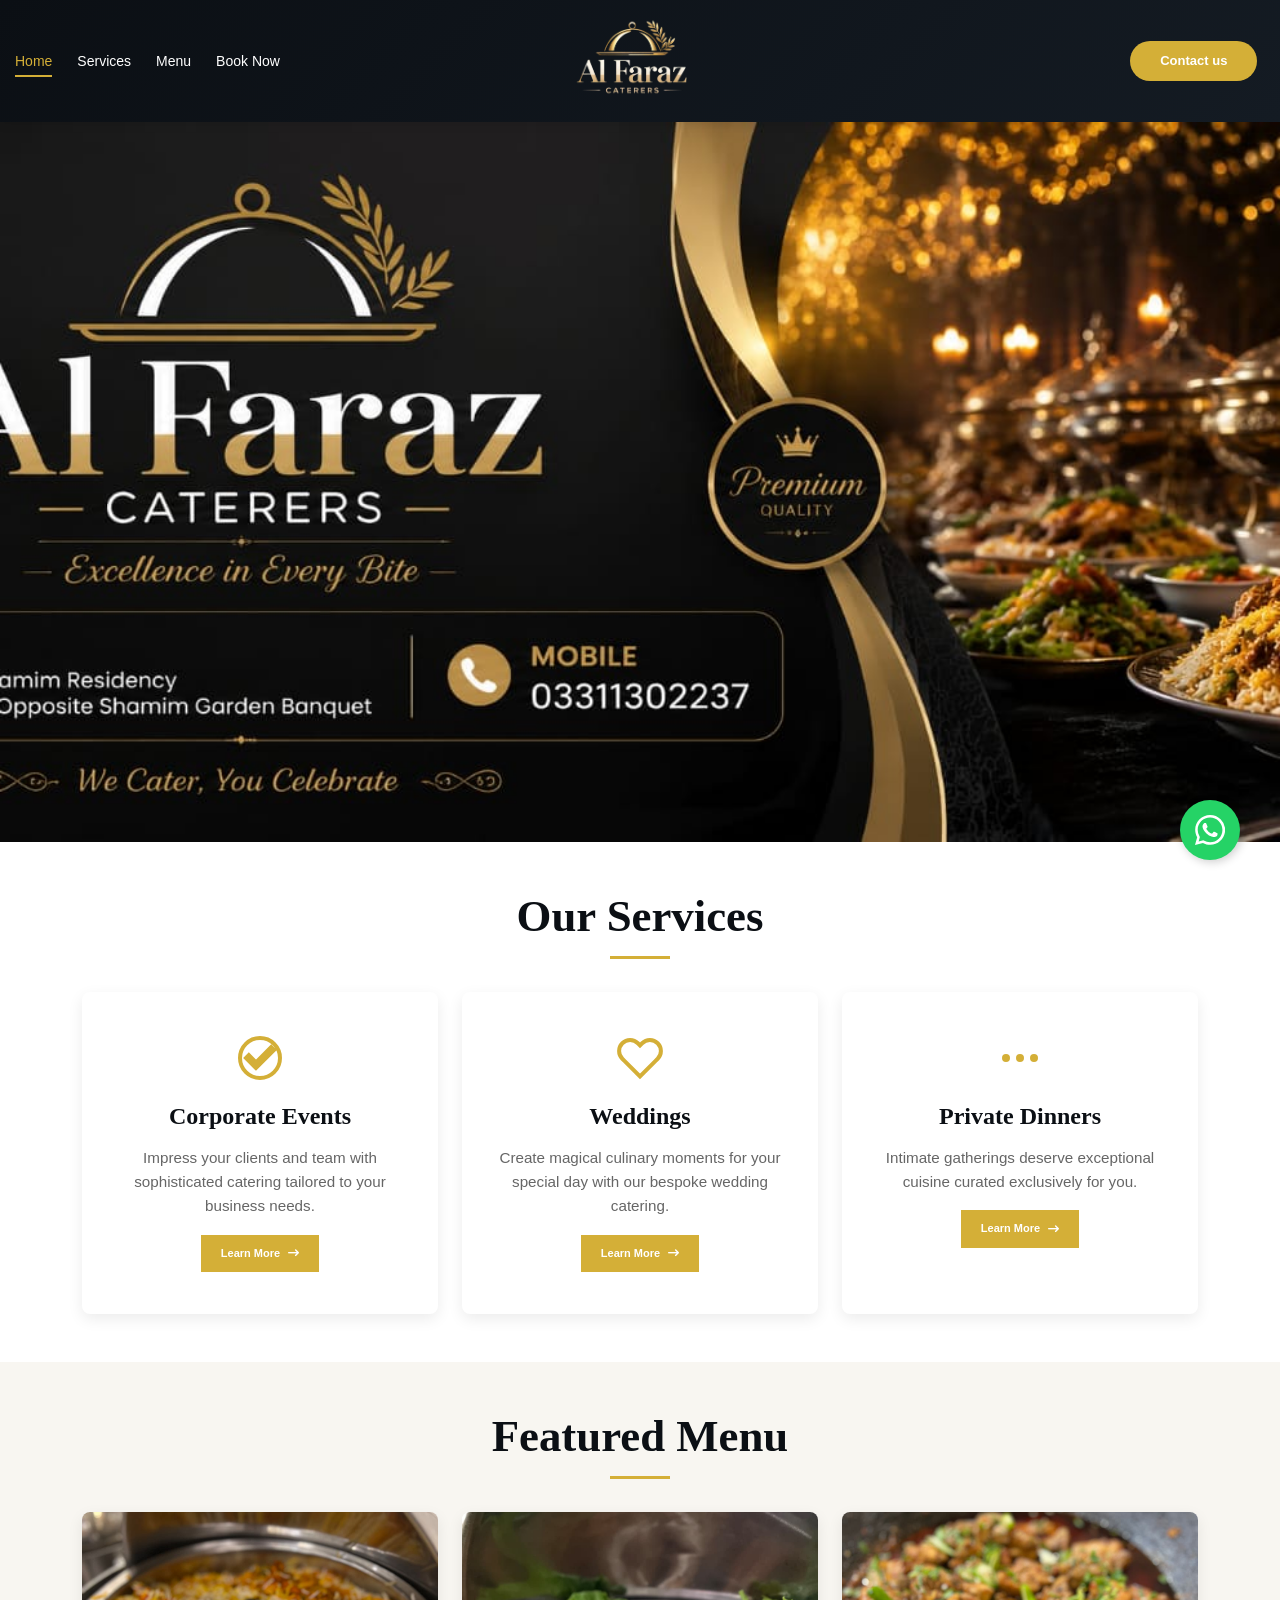
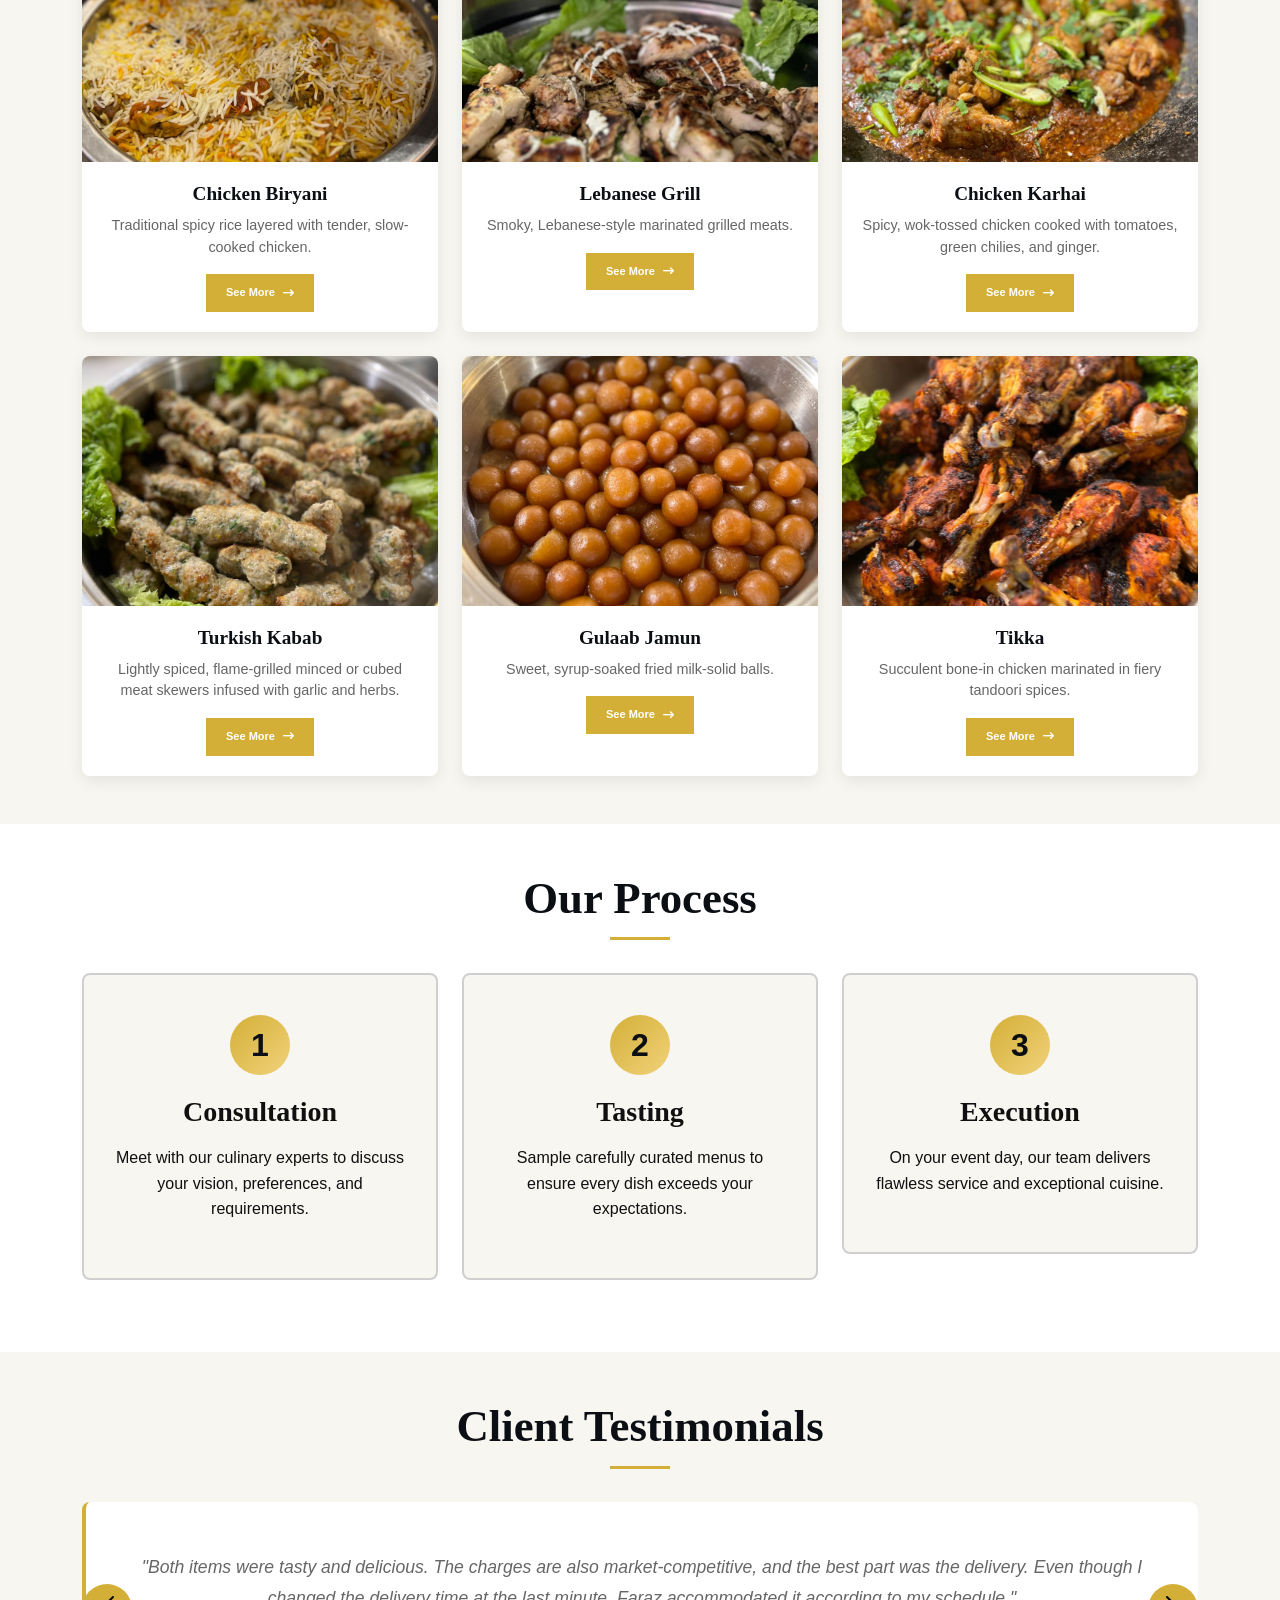
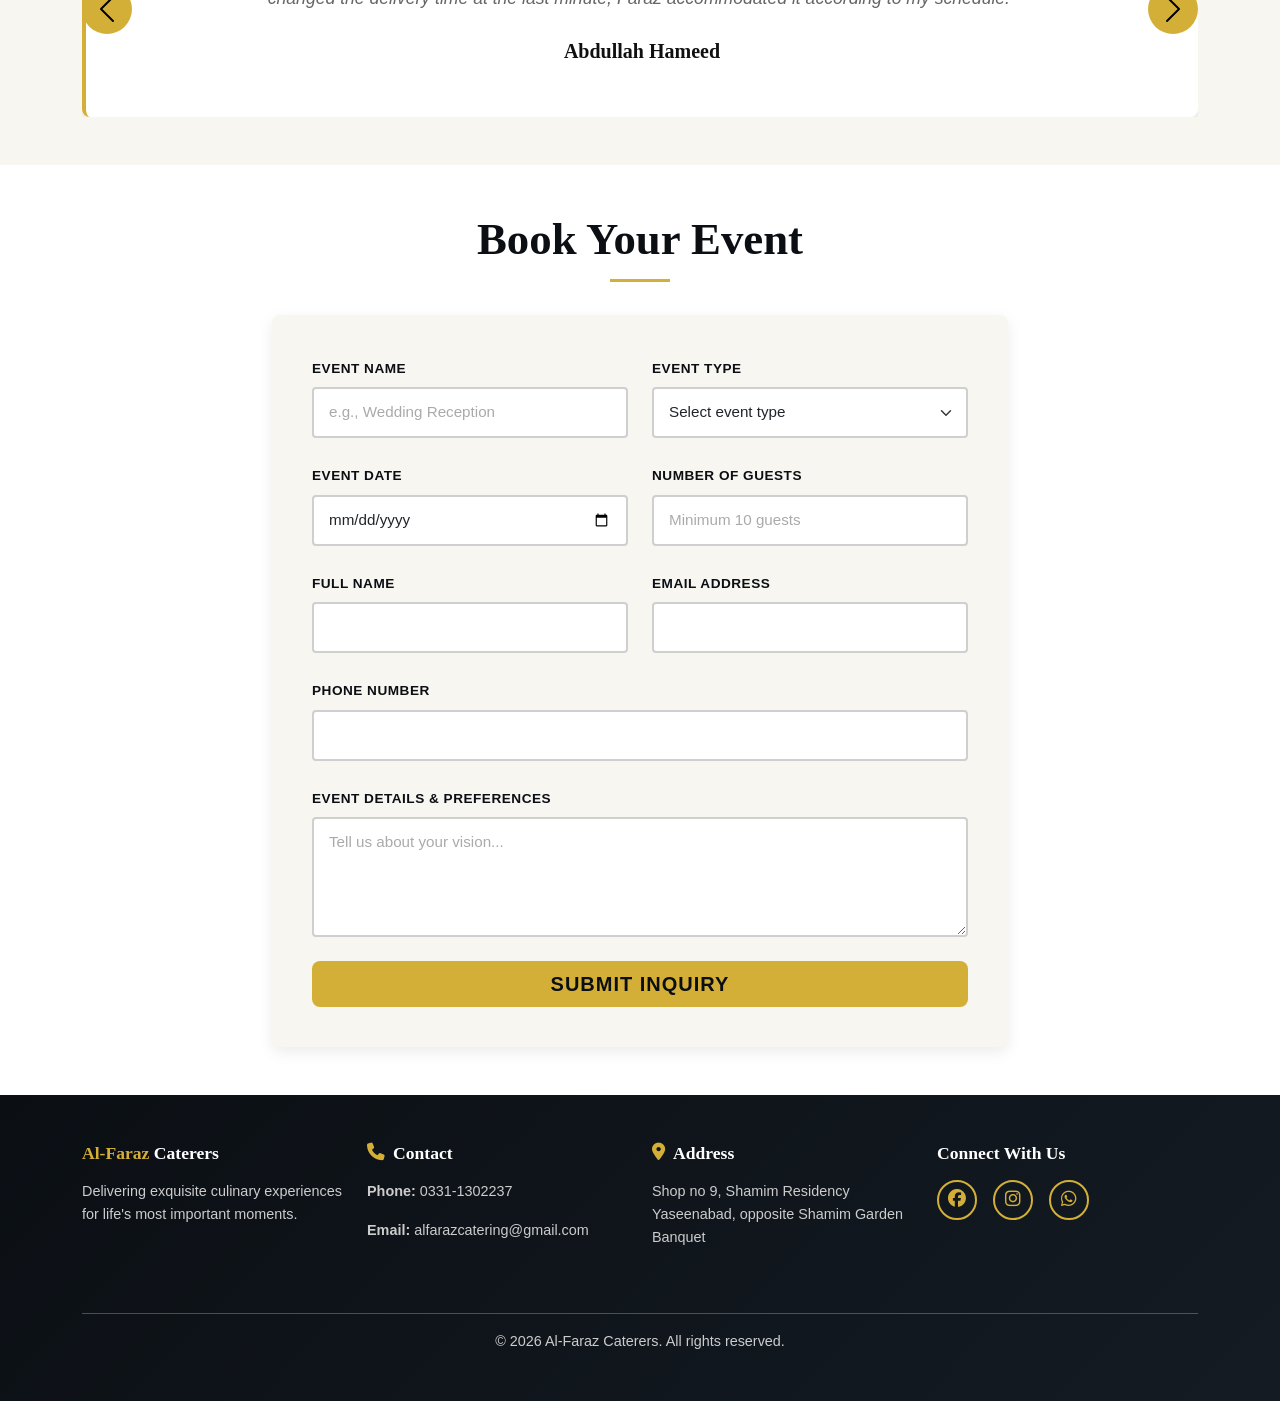
==== commit 99b55898: "updating" ====
--- a/index.html
+++ b/index.html
@@ -110,44 +110,12 @@
 
   <!-- Hero Carousel -->
   <main>
-    <section aria-label="Hero image carousel " data-aos="fade-down" data-aos-duration="1500">
-      <div class="container-fluid p-0">
-        <div id="heroCarousel" class="carousel slide" data-bs-ride="carousel" data-bs-interval="4000">
-          <div class="carousel-indicators">
-            <button type="button" data-bs-target="#heroCarousel" data-bs-slide-to="0" class="active" aria-current="true" aria-label="Slide 1"></button>
-            <button type="button" data-bs-target="#heroCarousel" data-bs-slide-to="1" aria-label="Slide 2"></button>
-            <button type="button" data-bs-target="#heroCarousel" data-bs-slide-to="2" aria-label="Slide 3"></button>
-            <button type="button" data-bs-target="#heroCarousel" data-bs-slide-to="3" aria-label="Slide 4"></button>
-            <button type="button" data-bs-target="#heroCarousel" data-bs-slide-to="4" aria-label="Slide 5"></button>
-          </div>
-          <div class="carousel-inner">
-            <div class="carousel-item active">
-              <img src="./assets/hero 1.webp" class="d-block w-100" alt="Al-Faraz Catering - Elegant event setup" fetchpriority="high">
-            </div>
-            <div class="carousel-item">
-              <img src="./assets/hero 2.png" class="d-block w-100" alt="Al-Faraz Catering - Gourmet food display" loading="lazy">
-            </div>
-            <div class="carousel-item">
-              <img src="./assets/hero3 (2).jpg" class="d-block w-100" alt="Al-Faraz Catering - Wedding catering setup" loading="lazy">
-            </div>
-            <div class="carousel-item">
-              <img src="./assets/hero4.jpg" class="d-block w-100" alt="Al-Faraz Catering - Corporate event catering" loading="lazy">
-            </div>
-            <div class="carousel-item">
-              <img src="./assets/hero5.jpg" class="d-block w-100" alt="Al-Faraz Catering - Private dinner arrangement" loading="lazy">
-            </div>
-          </div>
-          <button class="carousel-control-prev previous" type="button" data-bs-target="#heroCarousel" data-bs-slide="prev" aria-label="Previous slide">
-            <span class="myicon1"><i class="fa-solid fa-angle-left" aria-hidden="true"></i></span>
-            <span class="visually-hidden">Previous</span>
-          </button>
-          <button class="carousel-control-next next" type="button" data-bs-target="#heroCarousel" data-bs-slide="next" aria-label="Next slide">
-            <span class="myicon1"><i class="fa-solid fa-angle-right" aria-hidden="true"></i></span>
-            <span class="visually-hidden">Next</span>
-          </button>
-        </div>
-      </div>
-    </section>
+   
+    <div class="hero-section">
+      <div class="heroimg">
+        
+      </div>
+    </div>
 
     <!-- Services Section -->
     <section id="services" class="services-section py-5" aria-labelledby="services-heading">
@@ -215,62 +183,62 @@
           <div class="col-md-6 col-lg-4">
             <div class="menu-card">
               <div class="menu-image">
-                <img src="./assets/beef biryani.webp" alt="Beef Raseeli Biryani - slow-cooked beef layered rice" loading="lazy" width="400" height="250">
-              </div>
-              <div class="menu-content">
-                <h4>Beef Raseeli Biryani</h4>
-                <p>Traditional spicy rice layered with tender, slow-cooked beef.</p>
-                <div class="ButtonDiv d-flex justify-content-center">
-                  <a href="./menu.html" class="button-Link" aria-label="See more about Beef Biryani">
-                    <button class="myBtn" type="button">See More <i class="fa-solid fa-arrow-right-long" aria-hidden="true"></i></button>
-                  </a>
-                </div>
-              </div>
-            </div>
-          </div>
-
-          <div class="col-md-6 col-lg-4">
-            <div class="menu-card">
-              <div class="menu-image">
-                <img src="./assets/kunafa1.webp" alt="Kunafa - shredded pastry with melted cheese and syrup" loading="lazy" width="400" height="250">
-              </div>
-              <div class="menu-content">
-                <h4>Kunafa</h4>
-                <p>Warm shredded pastry layered with melted cheese and syrup.</p>
-                <div class="ButtonDiv d-flex justify-content-center">
-                  <a href="./menu.html" class="button-Link" aria-label="See more about Kunafa">
-                    <button class="myBtn" type="button">See More <i class="fa-solid fa-arrow-right-long" aria-hidden="true"></i></button>
-                  </a>
-                </div>
-              </div>
-            </div>
-          </div>
-
-          <div class="col-md-6 col-lg-4">
-            <div class="menu-card">
-              <div class="menu-image">
-                <img src="./assets/halwa.jpg" alt="Gajar Ka Halwa - carrot dessert with khoya and nuts" loading="lazy" width="400" height="250">
-              </div>
-              <div class="menu-content">
-                <h4>Gajar Ka Halwa</h4>
-                <p>Slow-cooked carrot dessert enriched with khoya and nuts.</p>
-                <div class="ButtonDiv d-flex justify-content-center">
-                  <a href="./menu.html" class="button-Link" aria-label="See more about Gajar Ka Halwa">
-                    <button class="myBtn" type="button">See More <i class="fa-solid fa-arrow-right-long" aria-hidden="true"></i></button>
-                  </a>
-                </div>
-              </div>
-            </div>
-          </div>
-
-          <div class="col-md-6 col-lg-4">
-            <div class="menu-card">
-              <div class="menu-image">
-                <img src="./assets/dessert.jpg" alt="Raseeli White Biryani - creamy aromatic rice dish" loading="lazy" width="400" height="250">
-              </div>
-              <div class="menu-content">
-                <h4>Raseeli White Biryani</h4>
-                <p>Aromatic basmati rice cooked with tender meat and delicate spices.</p>
+                <img src="./assets/chicken biryai.jpeg" alt="Beef Raseeli Biryani - slow-cooked beef layered rice" loading="lazy" width="400" height="250">
+              </div>
+              <div class="menu-content">
+                <h4>Chicken Biryani</h4>
+                <p>Traditional spicy rice layered with tender, slow-cooked chicken.</p>
+                <div class="ButtonDiv d-flex justify-content-center">
+                  <a href="./menu.html" class="button-Link" aria-label="See more about Chicken Biryani">
+                    <button class="myBtn" type="button">See More <i class="fa-solid fa-arrow-right-long" aria-hidden="true"></i></button>
+                  </a>
+                </div>
+              </div>
+            </div>
+          </div>
+
+          <div class="col-md-6 col-lg-4">
+            <div class="menu-card">
+              <div class="menu-image">
+                <img src="./assets/lebnize grill.jpeg" alt="Kunafa - shredded pastry with melted cheese and syrup" loading="lazy" width="400" height="250">
+              </div>
+              <div class="menu-content">
+                <h4>Lebanese Grill</h4>
+                <p>Smoky, Lebanese-style marinated grilled meats.</p>
+                <div class="ButtonDiv d-flex justify-content-center">
+                  <a href="./menu.html" class="button-Link" aria-label="See more about Lebanese Grill">
+                    <button class="myBtn" type="button">See More <i class="fa-solid fa-arrow-right-long" aria-hidden="true"></i></button>
+                  </a>
+                </div>
+              </div>
+            </div>
+          </div>
+
+          <div class="col-md-6 col-lg-4">
+            <div class="menu-card">
+              <div class="menu-image">
+                <img src="./assets/chicken karhai.jpeg" alt="Gajar Ka Halwa - carrot dessert with khoya and nuts" loading="lazy" width="400" height="250">
+              </div>
+              <div class="menu-content">
+                <h4>Chicken Karhai</h4>
+                <p>Spicy, wok-tossed chicken cooked with tomatoes, green chilies, and ginger.</p>
+                <div class="ButtonDiv d-flex justify-content-center">
+                  <a href="./menu.html" class="button-Link" aria-label="See more about Chicken Karhai">
+                    <button class="myBtn" type="button">See More <i class="fa-solid fa-arrow-right-long" aria-hidden="true"></i></button>
+                  </a>
+                </div>
+              </div>
+            </div>
+          </div>
+
+          <div class="col-md-6 col-lg-4">
+            <div class="menu-card">
+              <div class="menu-image">
+                <img src="./assets/turkish kabab.jpeg" alt="Raseeli White Biryani - creamy aromatic rice dish" loading="lazy" width="400" height="250">
+              </div>
+              <div class="menu-content">
+                <h4>Turkish Kabab</h4>
+                <p>Lightly spiced, flame-grilled minced or cubed meat skewers infused with garlic and herbs.</p>
                 <div class="ButtonDiv d-flex justify-content-center">
                   <a href="./menu.html" class="button-Link" aria-label="See more about White Biryani">
                     <button class="myBtn" type="button">See More <i class="fa-solid fa-arrow-right-long" aria-hidden="true"></i></button>
@@ -283,11 +251,11 @@
           <div class="col-md-6 col-lg-4">
             <div class="menu-card">
               <div class="menu-image">
-                <img src="./assets/mutton karahi.jpg" alt="Mutton Karahi - wok-cooked mutton with ginger and tomatoes" loading="lazy" width="400" height="250">
-              </div>
-              <div class="menu-content">
-                <h4>Mutton Karahi</h4>
-                <p>Succulent mutton wok-cooked with fresh ginger and tomatoes.</p>
+                <img src="./assets/gulab jamun.jpeg" alt="Mutton Karahi - wok-cooked mutton with ginger and tomatoes" loading="lazy" width="400" height="250">
+              </div>
+              <div class="menu-content">
+                <h4>Gulaab Jamun</h4>
+                <p>Sweet, syrup-soaked fried milk-solid balls.</p>
                 <div class="ButtonDiv d-flex justify-content-center">
                   <a href="./menu.html" class="button-Link" aria-label="See more about Mutton Karahi">
                     <button class="myBtn" type="button">See More <i class="fa-solid fa-arrow-right-long" aria-hidden="true"></i></button>
@@ -300,7 +268,7 @@
           <div class="col-md-6 col-lg-4">
             <div class="menu-card">
               <div class="menu-image">
-                <img src="./assets/shahi tikka.jpg" alt="Tikka - tandoori chicken marinated in spices" loading="lazy" width="400" height="250">
+                <img src="./assets/chicken tikka.jpeg" alt="Tikka - tandoori chicken marinated in spices" loading="lazy" width="400" height="250">
               </div>
               <div class="menu-content">
                 <h4>Tikka</h4>
--- a/styles.css
+++ b/styles.css
@@ -38,6 +38,18 @@
   max-width: 100%;
   height: auto;
   display: block;
+}
+
+/* hero section */
+
+
+.heroimg{
+  background-image: url('./assets/poster\ 1.jpeg');
+  background-size: cover;
+  background-position: center center;
+  height: 80vh;
+  object-fit:cover;
+
 }
 
 /* ================================
@@ -647,6 +659,22 @@
   }
 }
 
+@media(min-width: 650px) and (max-width:992px){
+  .heroimg{
+
+    background-image: url('./assets/poster\ medium.png');
+  }
+}
+
+@media (max-width:650px){
+  .heroimg{
+
+    background-image: url('./assets/poster\ small.png');
+  }
+}
+
+
+
 /* ================================
    Responsive - Mobile
    ================================ */
@@ -656,6 +684,7 @@
     overflow: hidden;
   }
 
+  
   .logo {
     width: 95%;
     display: flex;
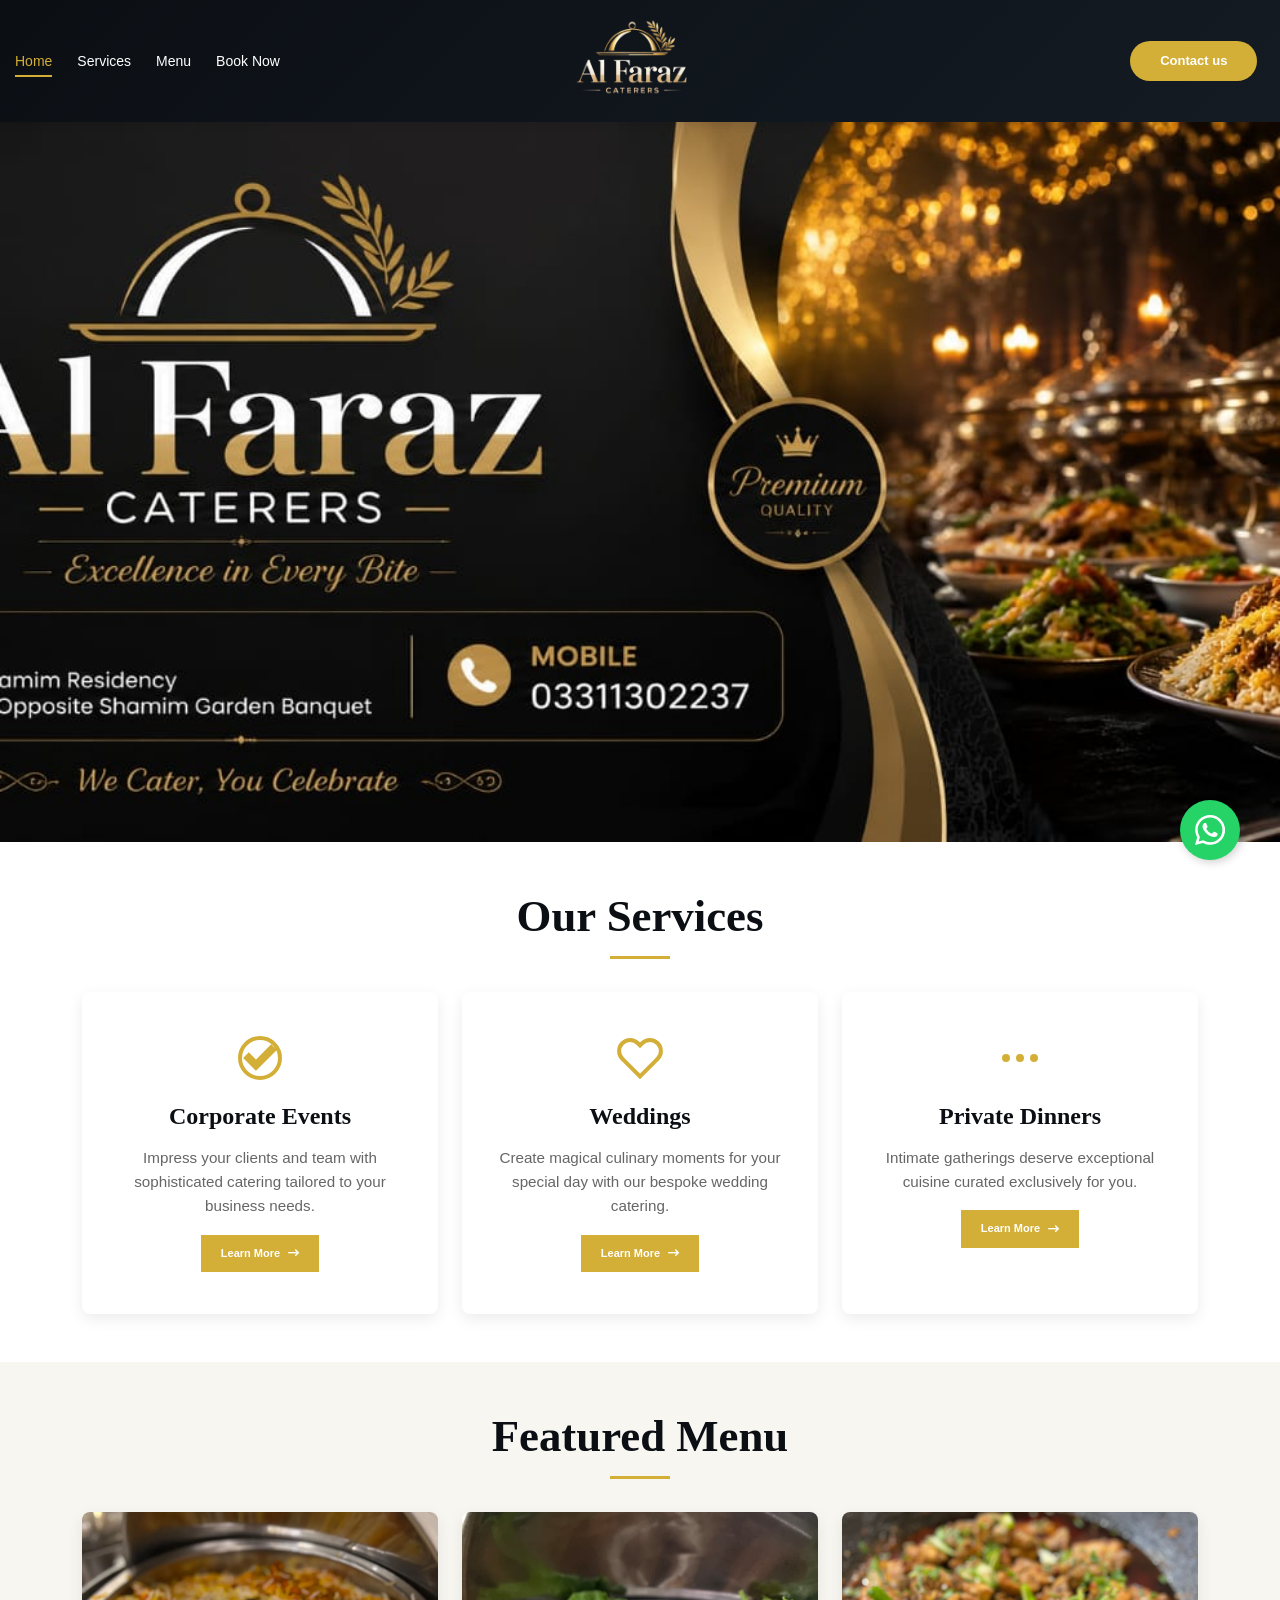
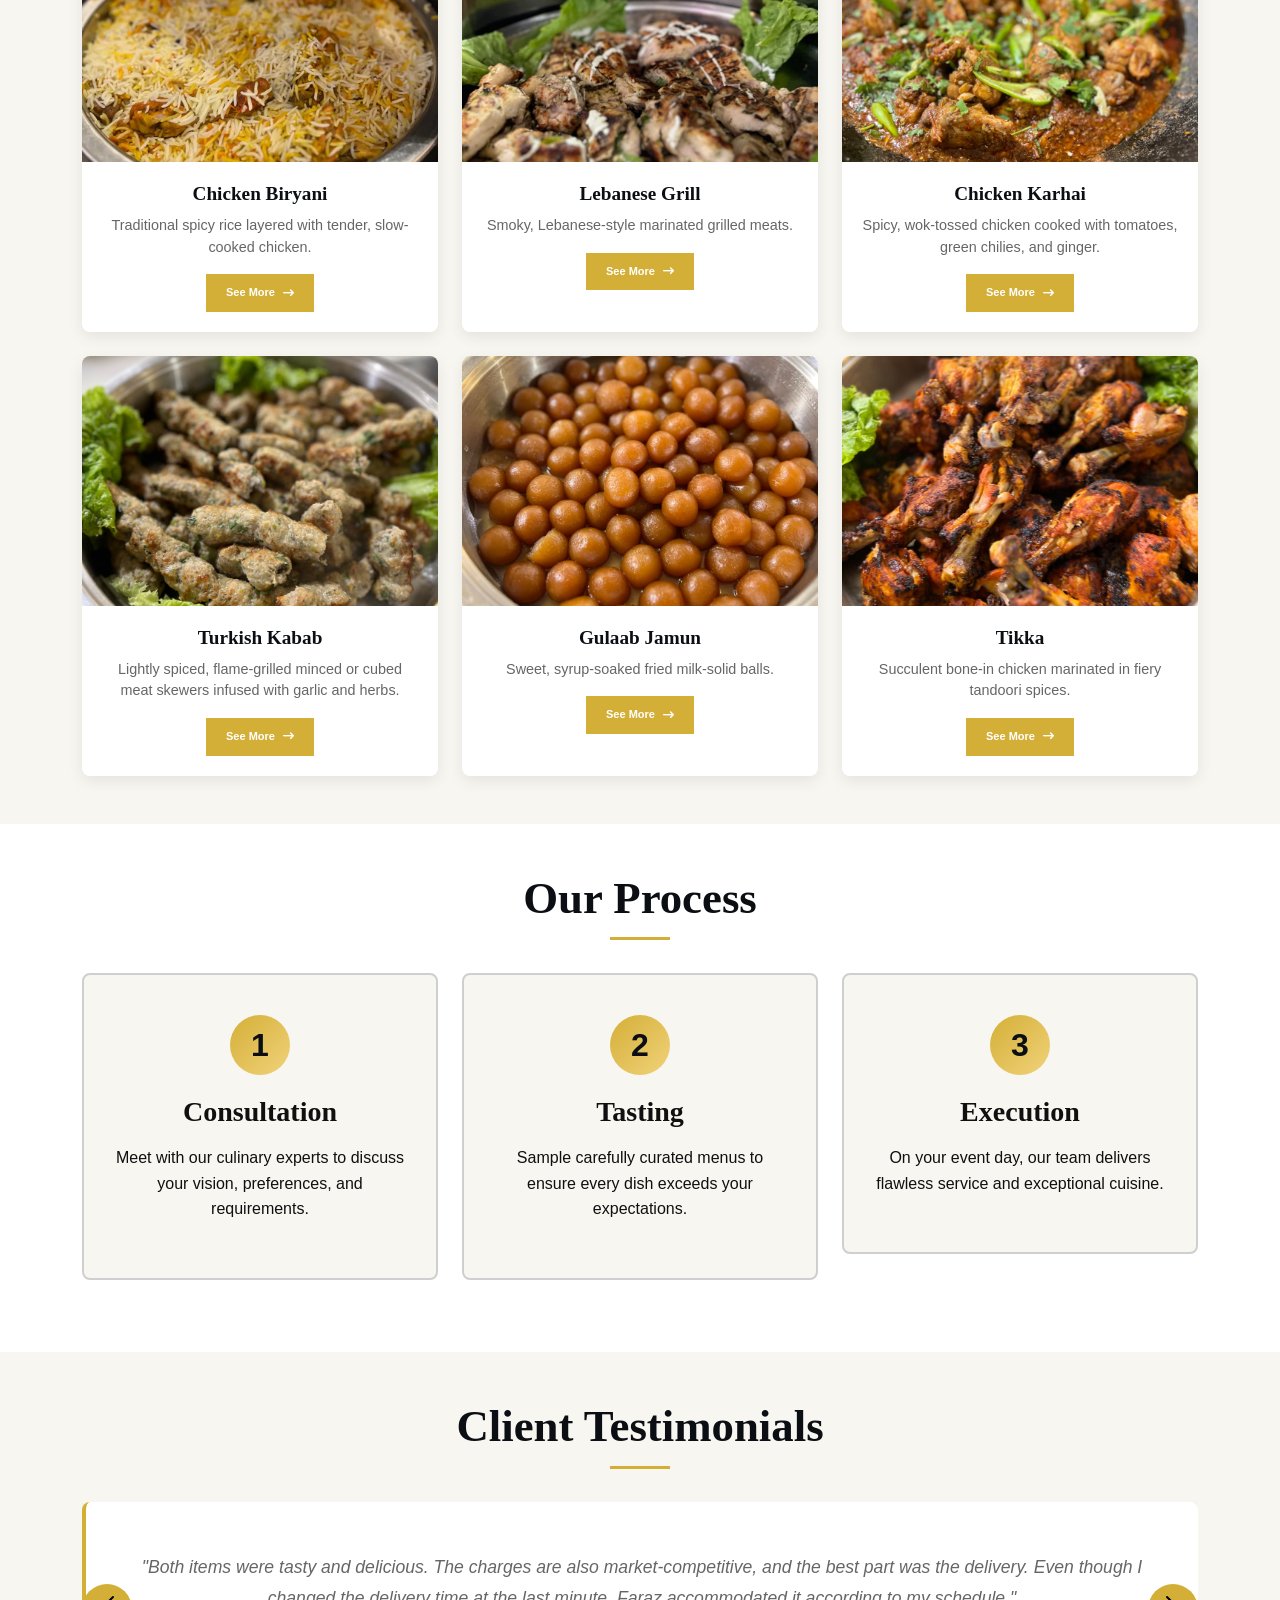
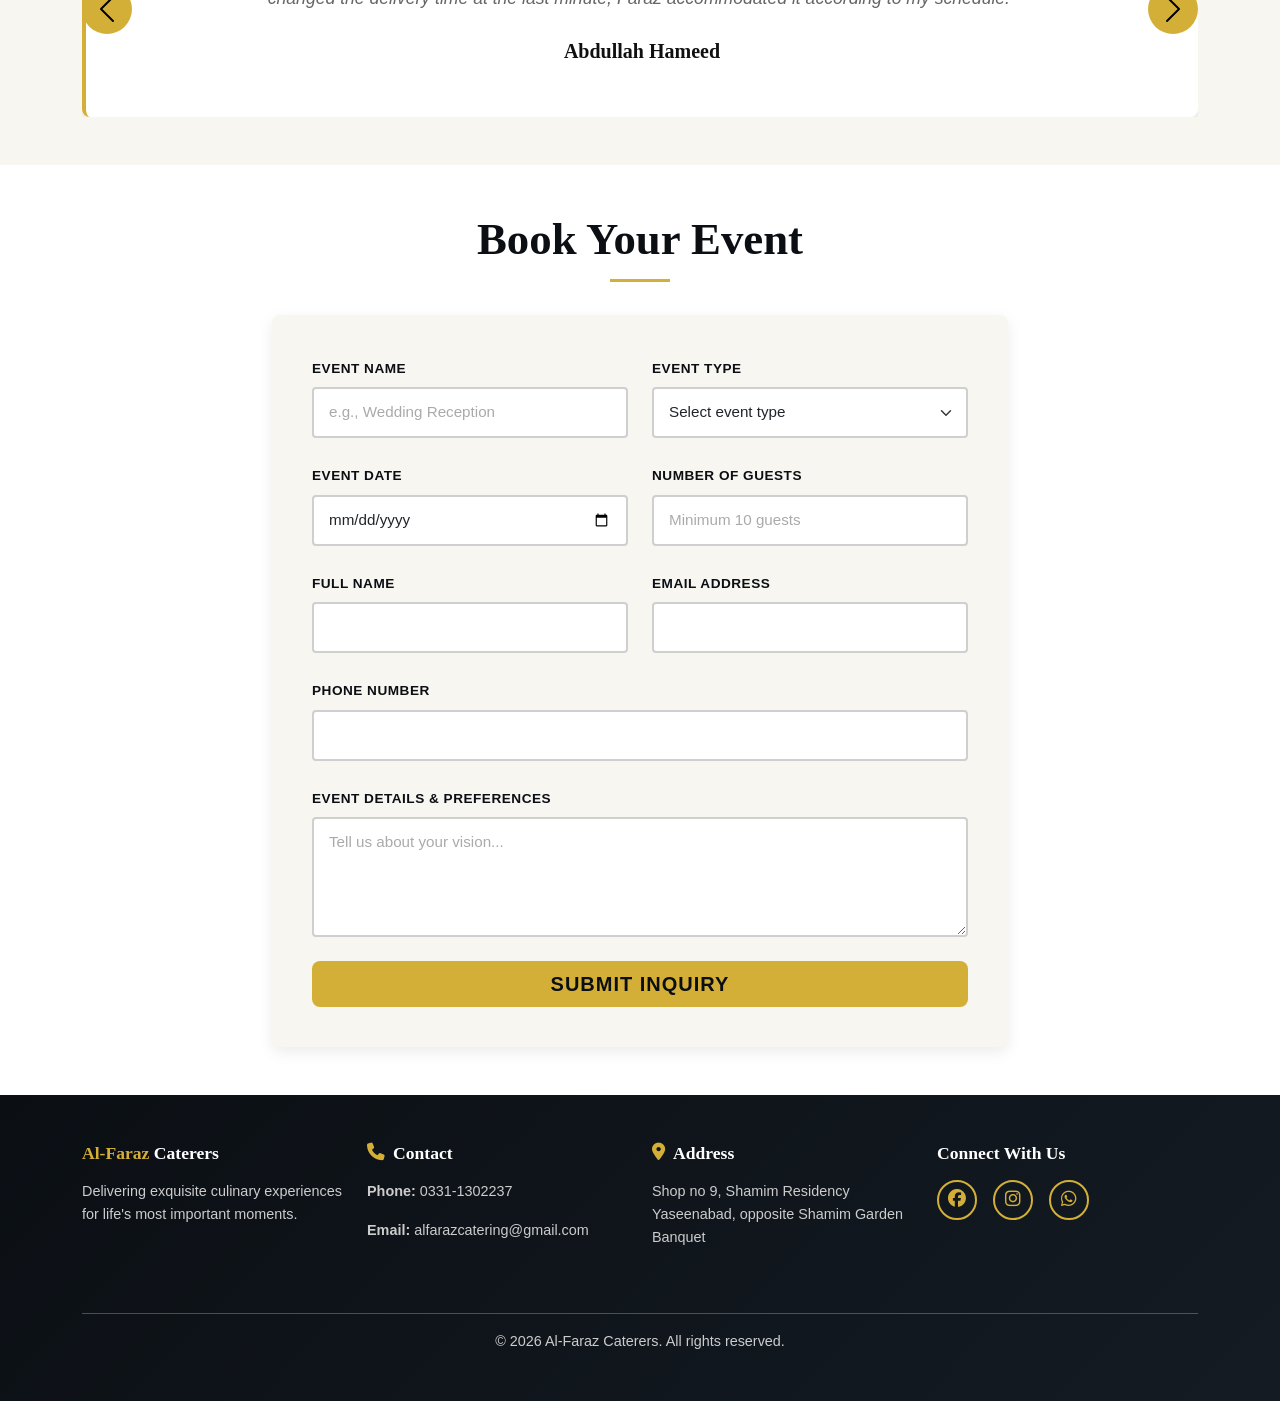
==== commit 34705984: "seo optimized" ====
--- a/index.html
+++ b/index.html
@@ -6,36 +6,51 @@
 
   <!-- SEO Meta Tags -->
   <title>Al-Faraz Catering | Premium Event Catering in Karachi</title>
-  <meta name="description" content="Al-Faraz Catering offers premium catering services for weddings, corporate events, and private dinners in Karachi. Authentic Pakistani cuisine and continental fusion.">
-  <meta name="keywords" content="catering Karachi, wedding catering, corporate catering, Pakistani catering, Al-Faraz catering, event catering">
+  <meta name="description" content="Al-Faraz Catering offers premium catering services for weddings, corporate events, and private dinners in Karachi. Authentic Pakistani cuisine and continental fusion. Pakistani, Chinese and BBQ making specialist">
+  <meta name="keywords" content="catering, catering Karachi, famous catering, wedding catering, corporate catering, Pakistani catering, Al-Faraz catering, event catering, caterers, faraz catering, faraz caterers">
   <meta name="author" content="Al-Faraz Catering">
   <meta name="robots" content="index, follow">
-  <link rel="canonical" href="https://alfarazcatering.com/index.html">
+
+  <link rel="canonical" href="https://www.alfarazcaterers.com/">
+
+  <!-- Geo tags for local SEO (Karachi) -->
+  <meta name="geo.region" content="PK-SD">
+  <meta name="geo.placename" content="Karachi, Sindh, Pakistan">
+<meta name="geo.position" content="24.917807;67.075572">
+<meta name="ICBM" content="24.917807, 67.075572">
 
   <!-- Open Graph -->
+  <meta property="og:site_name" content="Al-Faraz Catering">
   <meta property="og:title" content="Al-Faraz Catering | Premium Event Catering in Karachi">
   <meta property="og:description" content="Premium catering for weddings, corporate events & private dinners. Authentic Pakistani cuisine crafted with passion.">
   <meta property="og:type" content="website">
-  <meta property="og:url" content="https://alfarazcatering.com">
-  <meta property="og:image" content="./assets/Elegant_Al_Faraz_catering_logo-removebg-preview.png">
-
-  <!-- Favicon -->
-  <link rel="icon" type="image/png" href="./assets/Elegant_Al_Faraz_catering_logo-removebg-preview.png">
+ 
+  <!-- og url -->
+
+  <meta property="og:url" content="https://www.alfarazcaterers.com/">
+  
+  <!-- og image -->
+
+  <meta property="og:image" content="https://www.alfarazcaterers.com/assets/faraz%20logo.png">
+  <meta property="og:image:width" content="1200">
+  <meta property="og:image:height" content="630">
+  <meta property="og:locale" content="en_PK">
+
+  <!-- FIX 4: Favicon  -->
+  <link rel="icon" type="image/png" href="/assets/favicon.png">
 
   <!-- Preload critical assets -->
-  <link rel="preload" href="./assets/hero 1.webp" as="image" fetchpriority="high">
+  <link rel="preload" href="./assets/poster 1.jpeg" as="image" fetchpriority="high">
   <link rel="preconnect" href="https://cdn.jsdelivr.net">
   <link rel="preconnect" href="https://cdnjs.cloudflare.com">
 
-  <!-- animations -->
-<link href="https://unpkg.com/aos@2.3.1/dist/aos.css" rel="stylesheet">
+  <!-- Animations -->
+  <link href="https://unpkg.com/aos@2.3.1/dist/aos.css" rel="stylesheet">
   <!-- Bootstrap CSS -->
   <link href="https://cdn.jsdelivr.net/npm/bootstrap@5.3.3/dist/css/bootstrap.min.css" rel="stylesheet">
-
-  <!-- Font Awesome (only needed icons subset via CDN - use latest stable) -->
+  <!-- Font Awesome -->
   <link rel="stylesheet" href="https://cdnjs.cloudflare.com/ajax/libs/font-awesome/6.5.0/css/all.min.css" media="print" onload="this.media='all'">
   <noscript><link rel="stylesheet" href="https://cdnjs.cloudflare.com/ajax/libs/font-awesome/6.5.0/css/all.min.css"></noscript>
-
   <!-- Custom CSS -->
   <link rel="stylesheet" href="styles.css">
 
@@ -43,18 +58,27 @@
   <script type="application/ld+json">
   {
     "@context": "https://schema.org",
-    "@type": "FoodEstablishment",
+    "@type": ["LocalBusiness", "FoodEstablishment"],
     "name": "Al-Faraz Catering",
     "description": "Premium catering services for weddings, corporate events and private dinners in Karachi.",
     "telephone": "+923311302237",
     "email": "alfarazcatering@gmail.com",
     "address": {
-      "@type": "PostalAddress",
-      "streetAddress": "Shop no 9, Shamim Residency Yaseenabad, opposite Shamim Garden Banquet",
-      "addressLocality": "Karachi",
-      "addressCountry": "PK"
-    },
-    "url": "https://alfarazcatering.com",
+  "@type": "PostalAddress",
+  "streetAddress": "Shop no 9, Shamim Residency, opposite Shamim Garden Banquet",
+  "addressLocality": "Karachi",
+  "addressRegion": "Sindh",
+  "postalCode": "75950",
+  "addressCountry": "PK"
+},
+"geo": {
+  "@type": "GeoCoordinates",
+  "latitude": 24.917807,
+  "longitude": 67.075572
+},
+    "servesCuisine": ["Pakistani", "Continental"],
+    "priceRange": "$$",
+    "url": "https://www.alfarazcaterers.com/",
     "sameAs": [
       "https://www.instagram.com/alfarazcatering"
     ]
@@ -77,7 +101,7 @@
 
       <div class="logo">
         <a href="index.html">
-          <img src="./assets/faraz_logo-removebg-preview.webp" width="160" height="auto" alt="Al-Faraz Catering Logo" fetchpriority="high">
+          <img src="./assets/al faraz without bg.webp" width="160" height="auto" alt="Al-Faraz Catering Logo" fetchpriority="high">
         </a>
       </div>
 
@@ -183,7 +207,7 @@
           <div class="col-md-6 col-lg-4">
             <div class="menu-card">
               <div class="menu-image">
-                <img src="./assets/chicken biryai.jpeg" alt="Beef Raseeli Biryani - slow-cooked beef layered rice" loading="lazy" width="400" height="250">
+                <img src="./assets/chicken biryai.webp" alt="Chicken Raseeli Biryani - slow-cooked beef layered rice" loading="lazy" width="400" height="250">
               </div>
               <div class="menu-content">
                 <h4>Chicken Biryani</h4>
--- a/styles.css
+++ b/styles.css
@@ -225,11 +225,15 @@
   font-size: 11px;
 }
 
-.contactBtn button:hover,
+
 .Btn-2:hover {
-  background-color: var(--soft-gold);
+  
   transform: translateY(-2px);
-  box-shadow: 0 8px 20px rgba(212, 175, 55, 0.3);
+
+}
+
+.contactBtn button:hover{
+    transform: translateY(-2px);
 }
 
 .bar {
@@ -669,7 +673,7 @@
 @media (max-width:650px){
   .heroimg{
 
-    background-image: url('./assets/poster\ small.png');
+    background-image: url('./assets/poster\ small.webp');
   }
 }
 
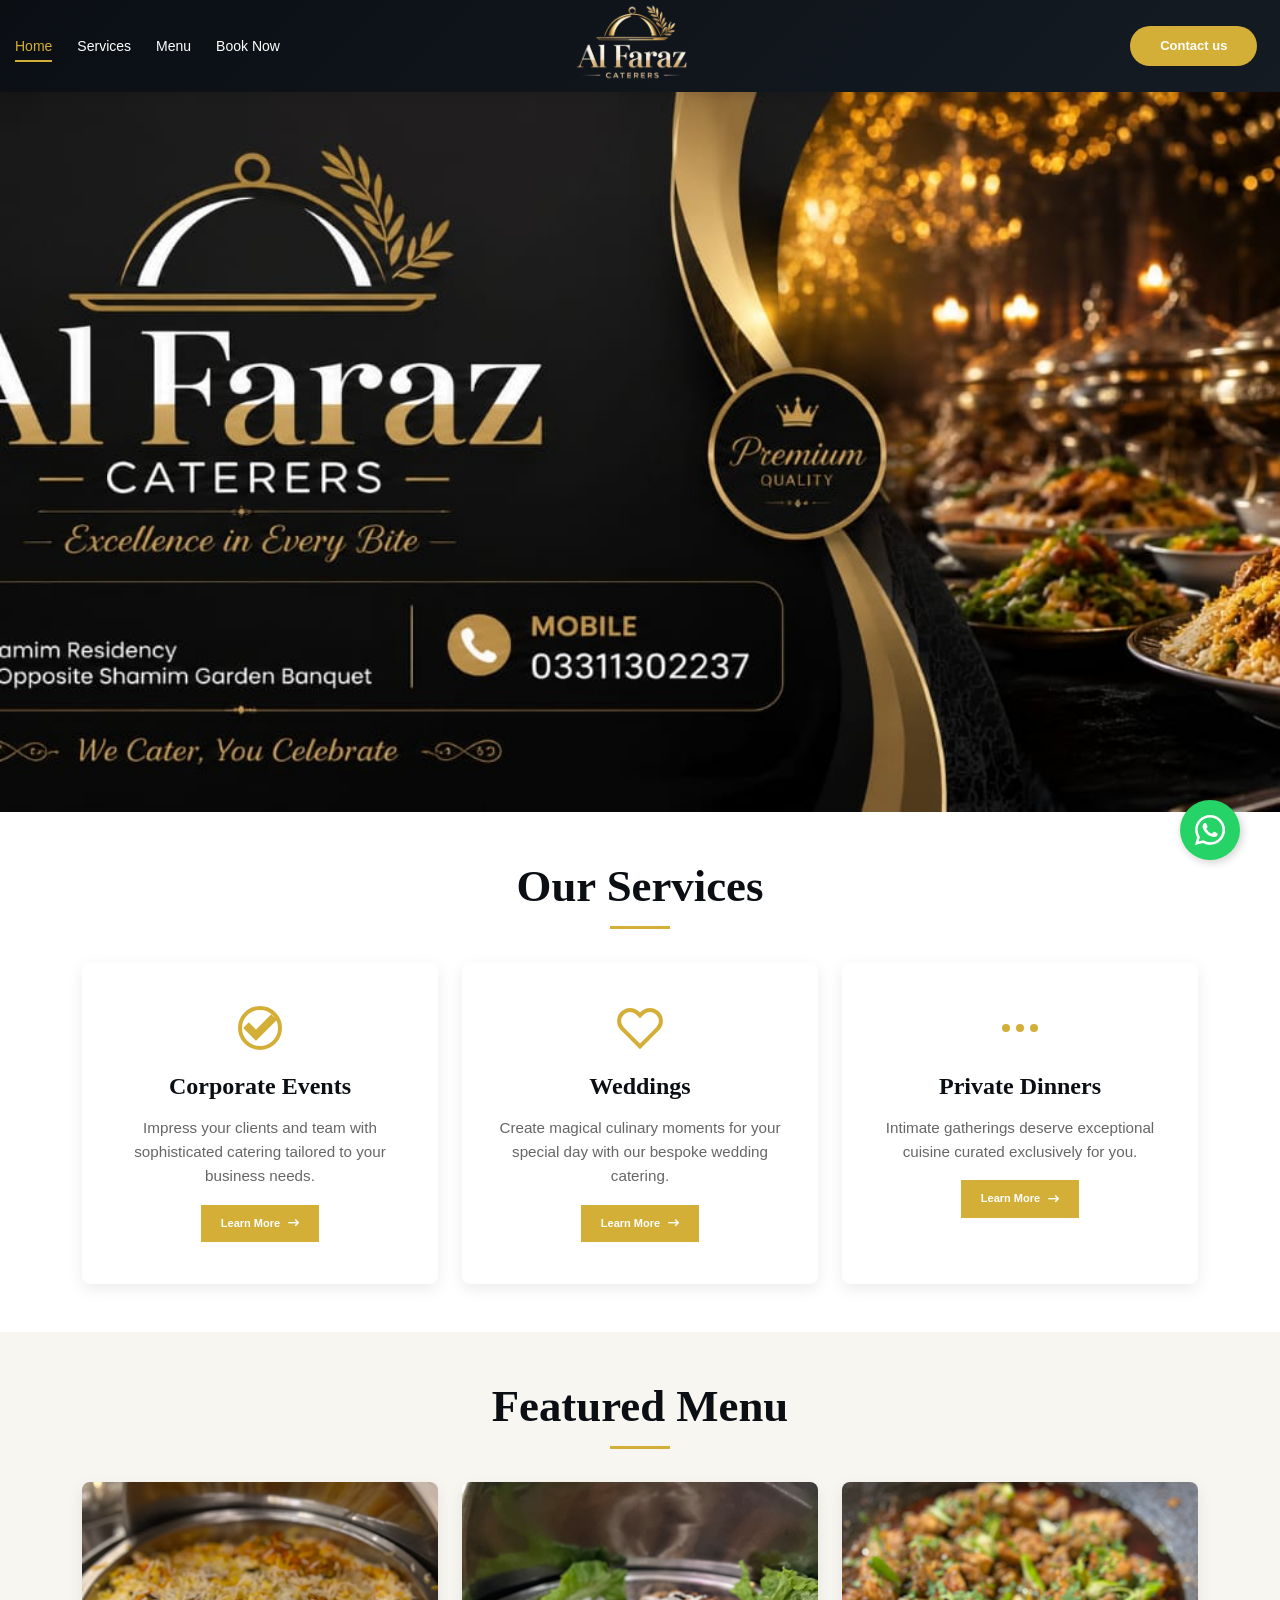
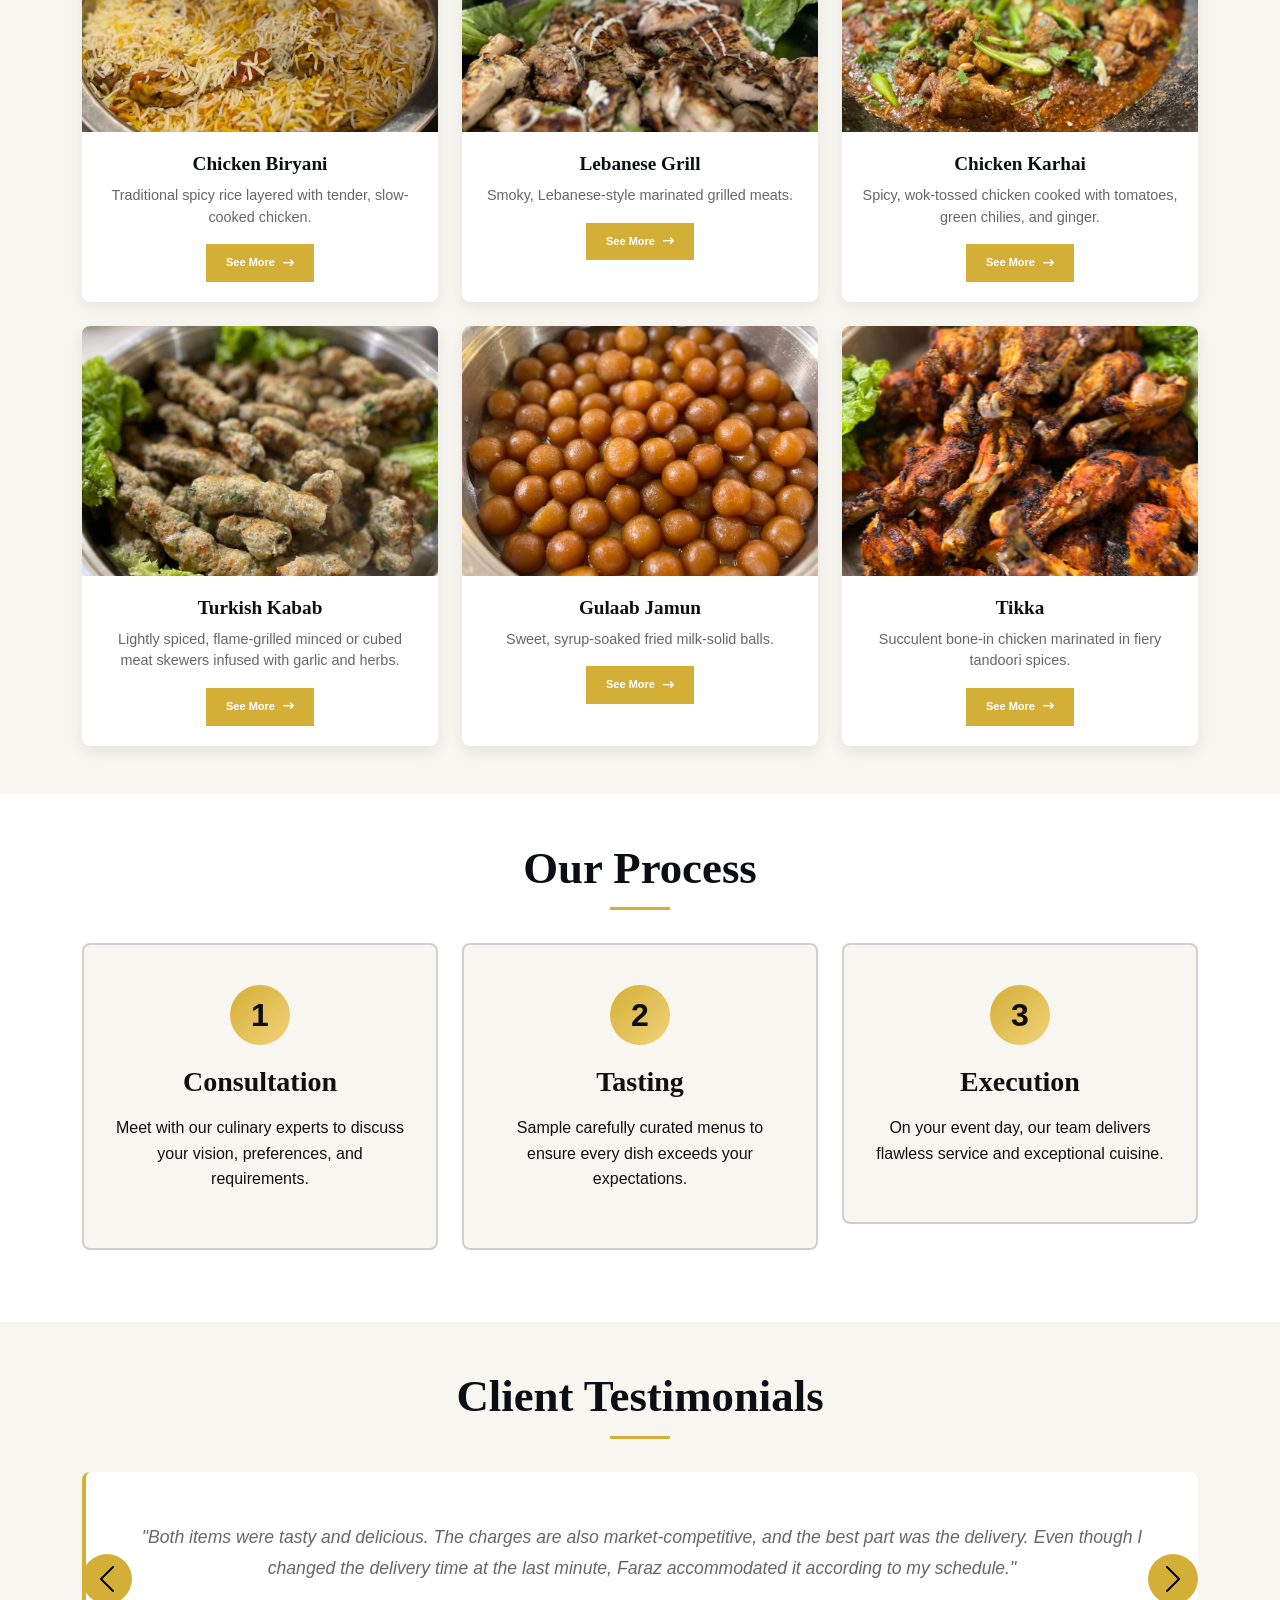
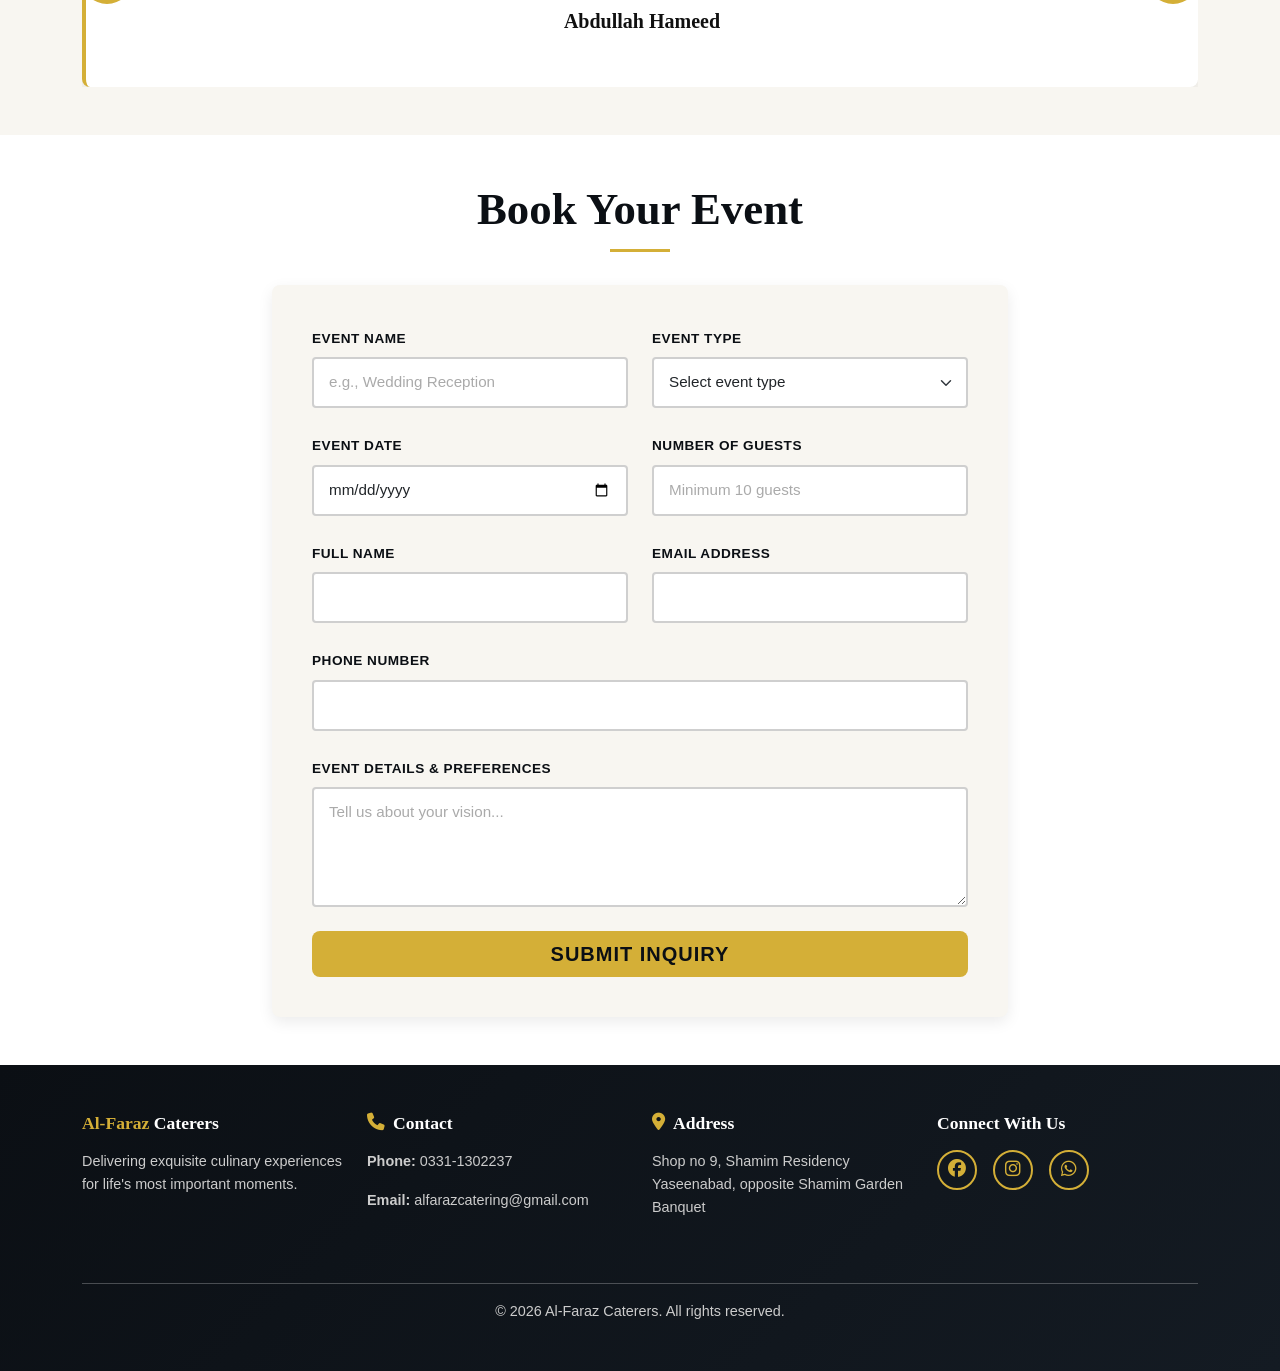
==== commit 17c60dcd: "branch error handling" ====
--- a/index.html
+++ b/index.html
@@ -91,6 +91,7 @@
   <header class="header" role="banner">
     <nav class="navbar" id="navbar" aria-label="Main navigation">
       <div class="mylist" role="navigation">
+        
         <ul>
           <li class="nav-item"><a class="nav-link active" aria-current="page" href="index.html">Home</a></li>
           <li class="nav-item"><a class="nav-link" href="services.html">Services</a></li>
--- a/styles.css
+++ b/styles.css
@@ -174,7 +174,7 @@
   transition: box-shadow 0.3s ease;
   display: flex;
   align-items: center;
-  padding: 15px 10px;
+  padding: 0px 10px;
   color: white;
 }
 
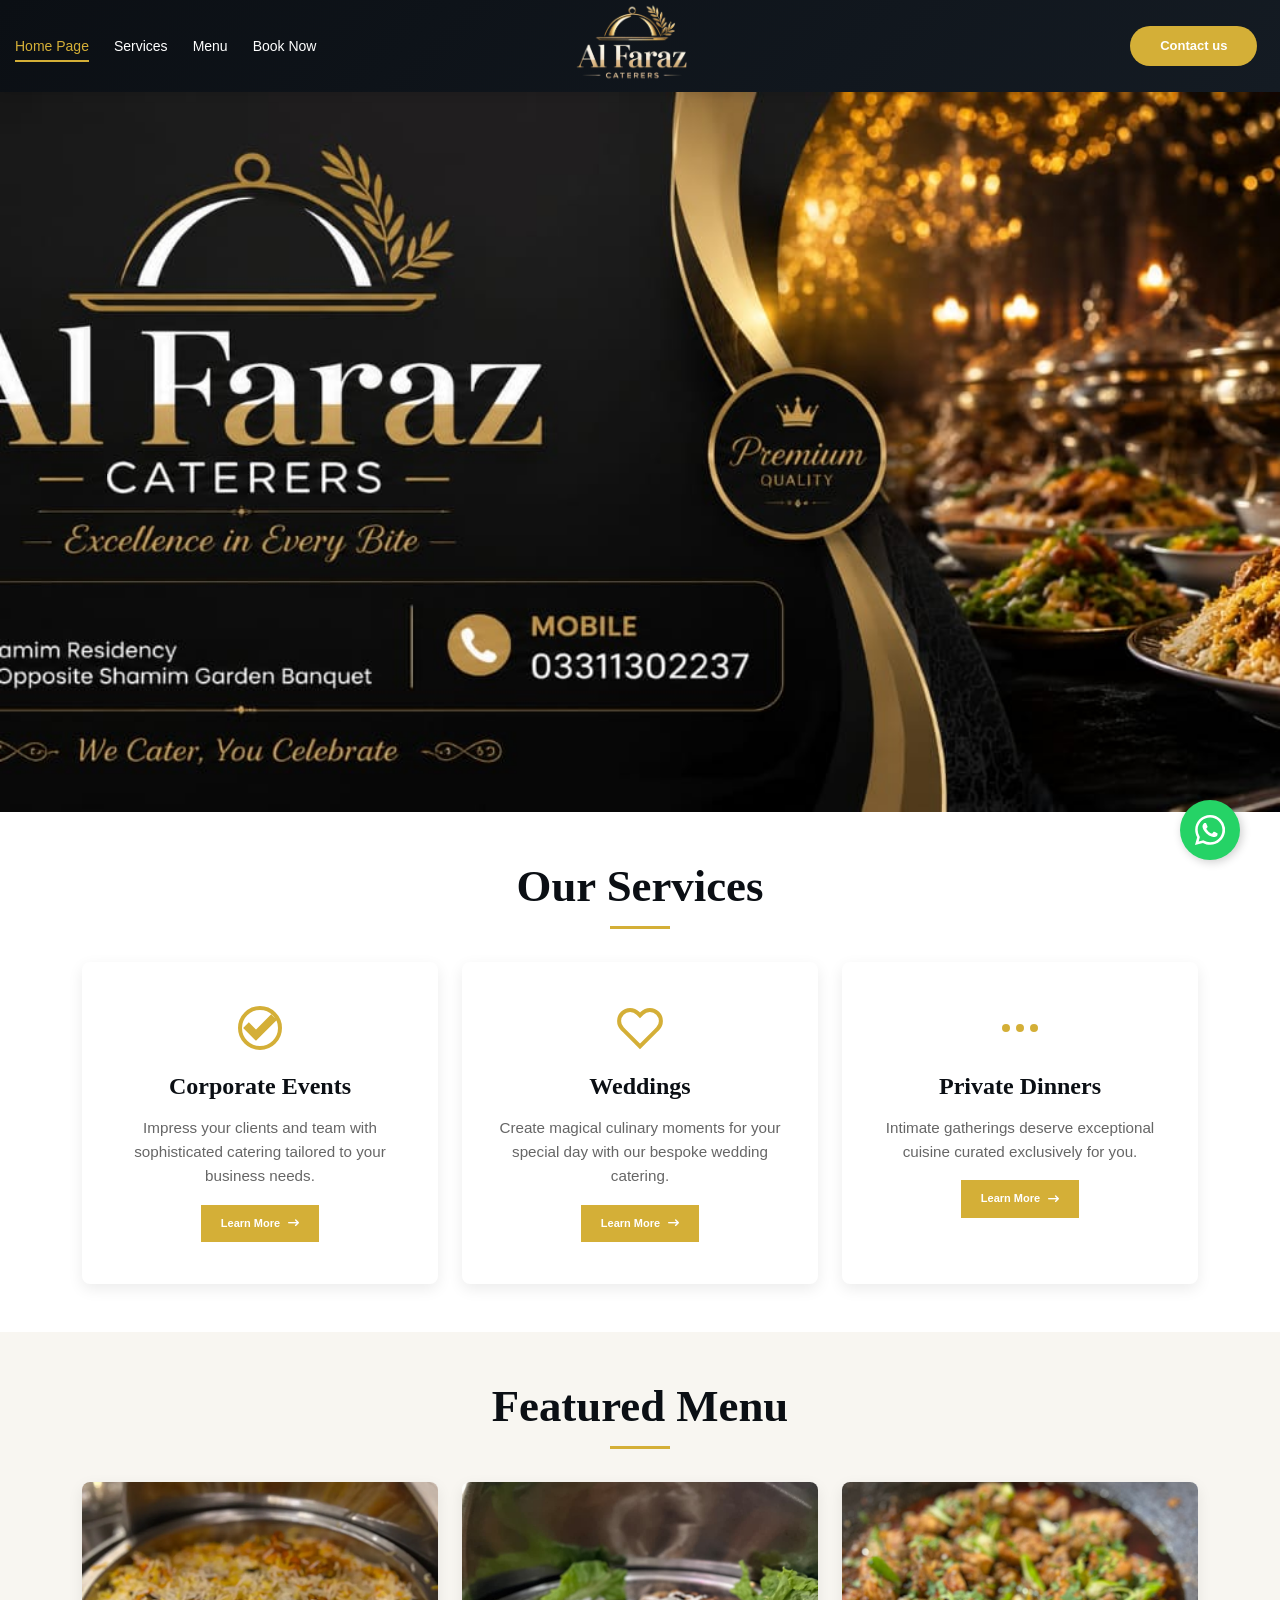
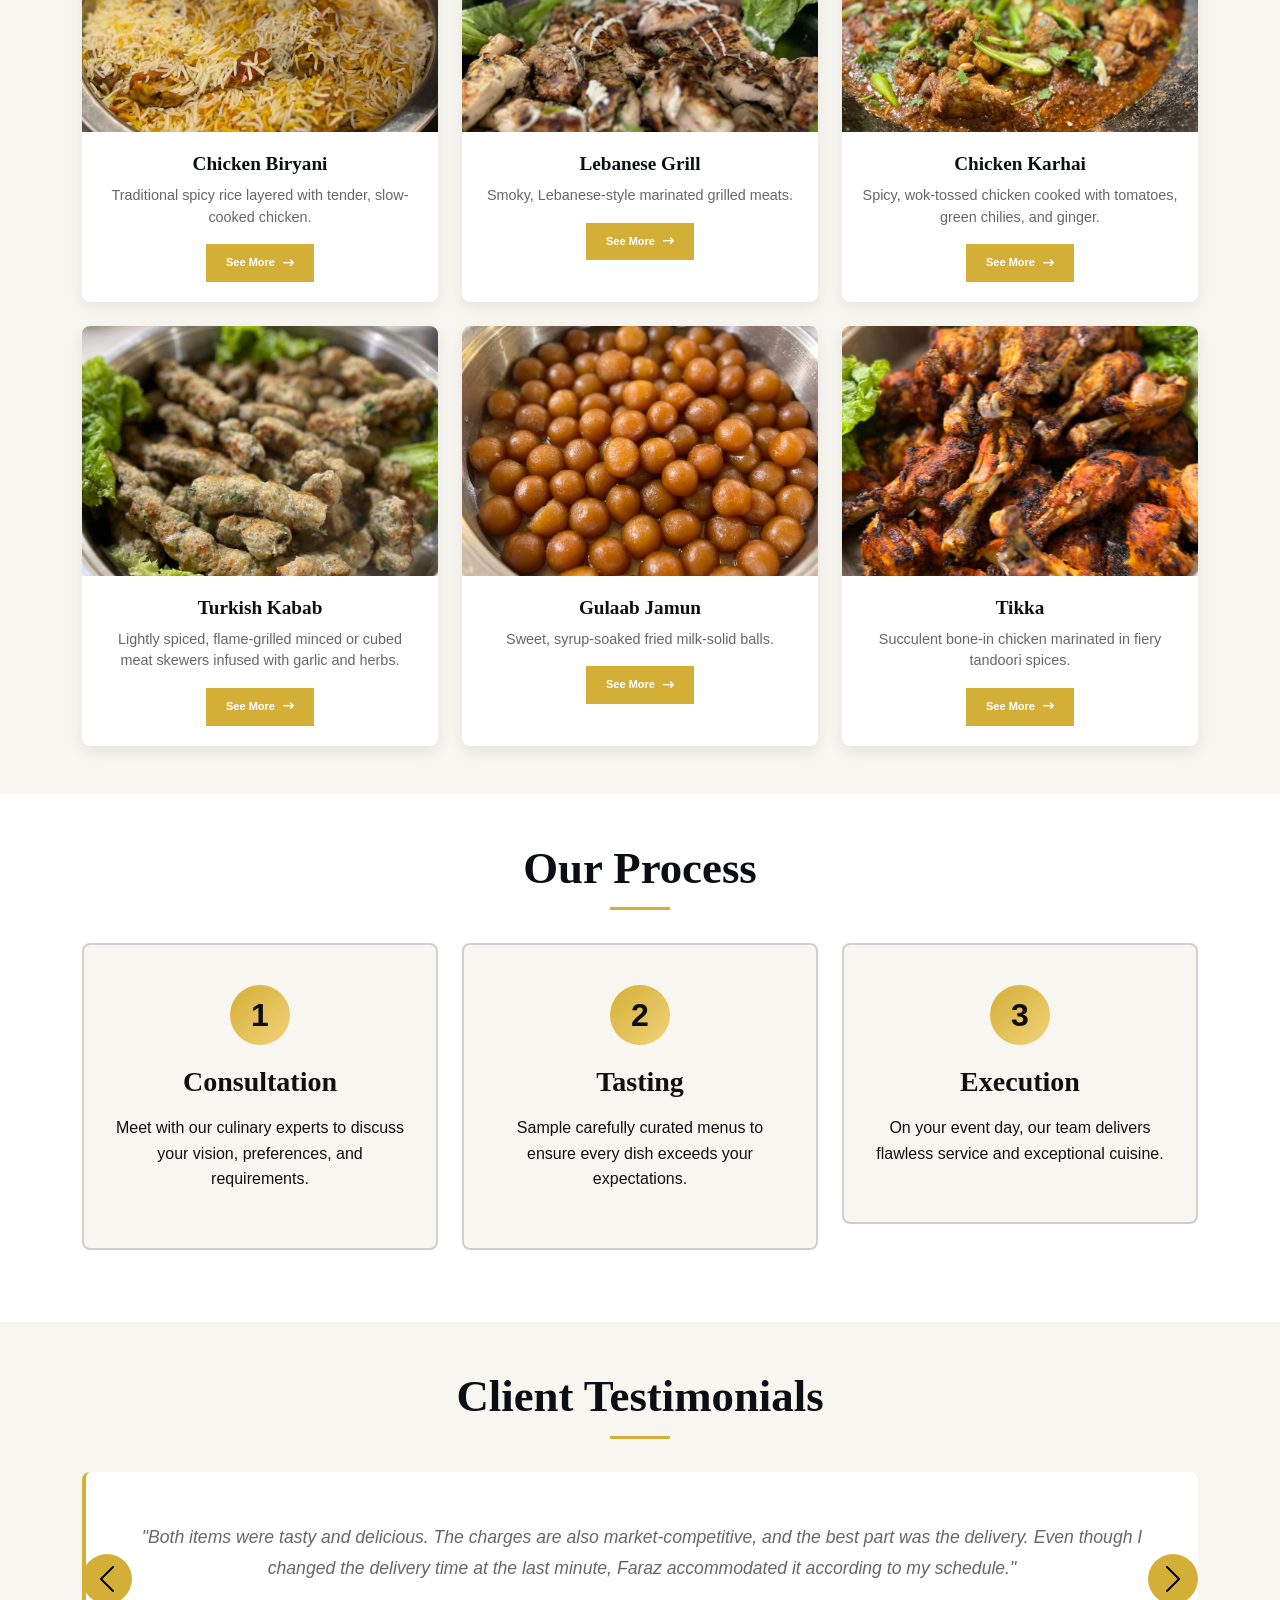
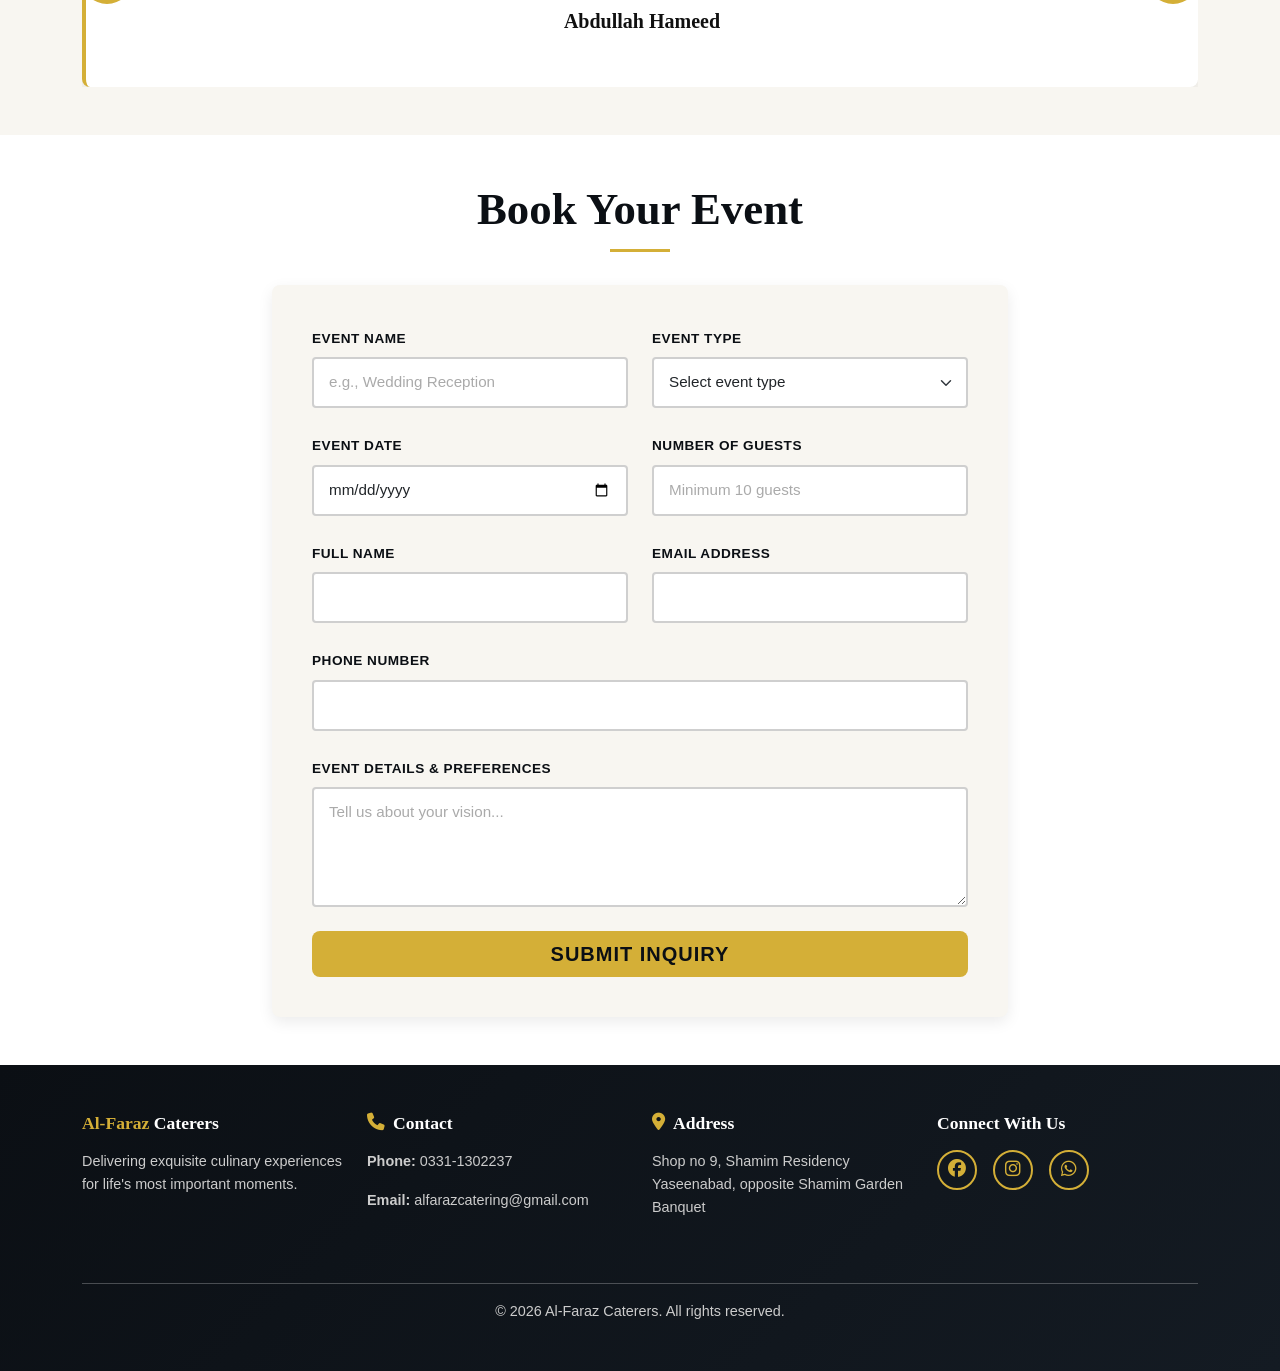
==== commit 9b8d4ded: "changes" ====
--- a/index.html
+++ b/index.html
@@ -91,9 +91,8 @@
   <header class="header" role="banner">
     <nav class="navbar" id="navbar" aria-label="Main navigation">
       <div class="mylist" role="navigation">
-        
         <ul>
-          <li class="nav-item"><a class="nav-link active" aria-current="page" href="index.html">Home</a></li>
+          <li class="nav-item"><a class="nav-link active" aria-current="page" href="index.html">Home Page</a></li>
           <li class="nav-item"><a class="nav-link" href="services.html">Services</a></li>
           <li class="nav-item"><a class="nav-link" href="menu.html">Menu</a></li>
           <li class="nav-item me-0"><a class="nav-link" href="booking.html">Book Now</a></li>
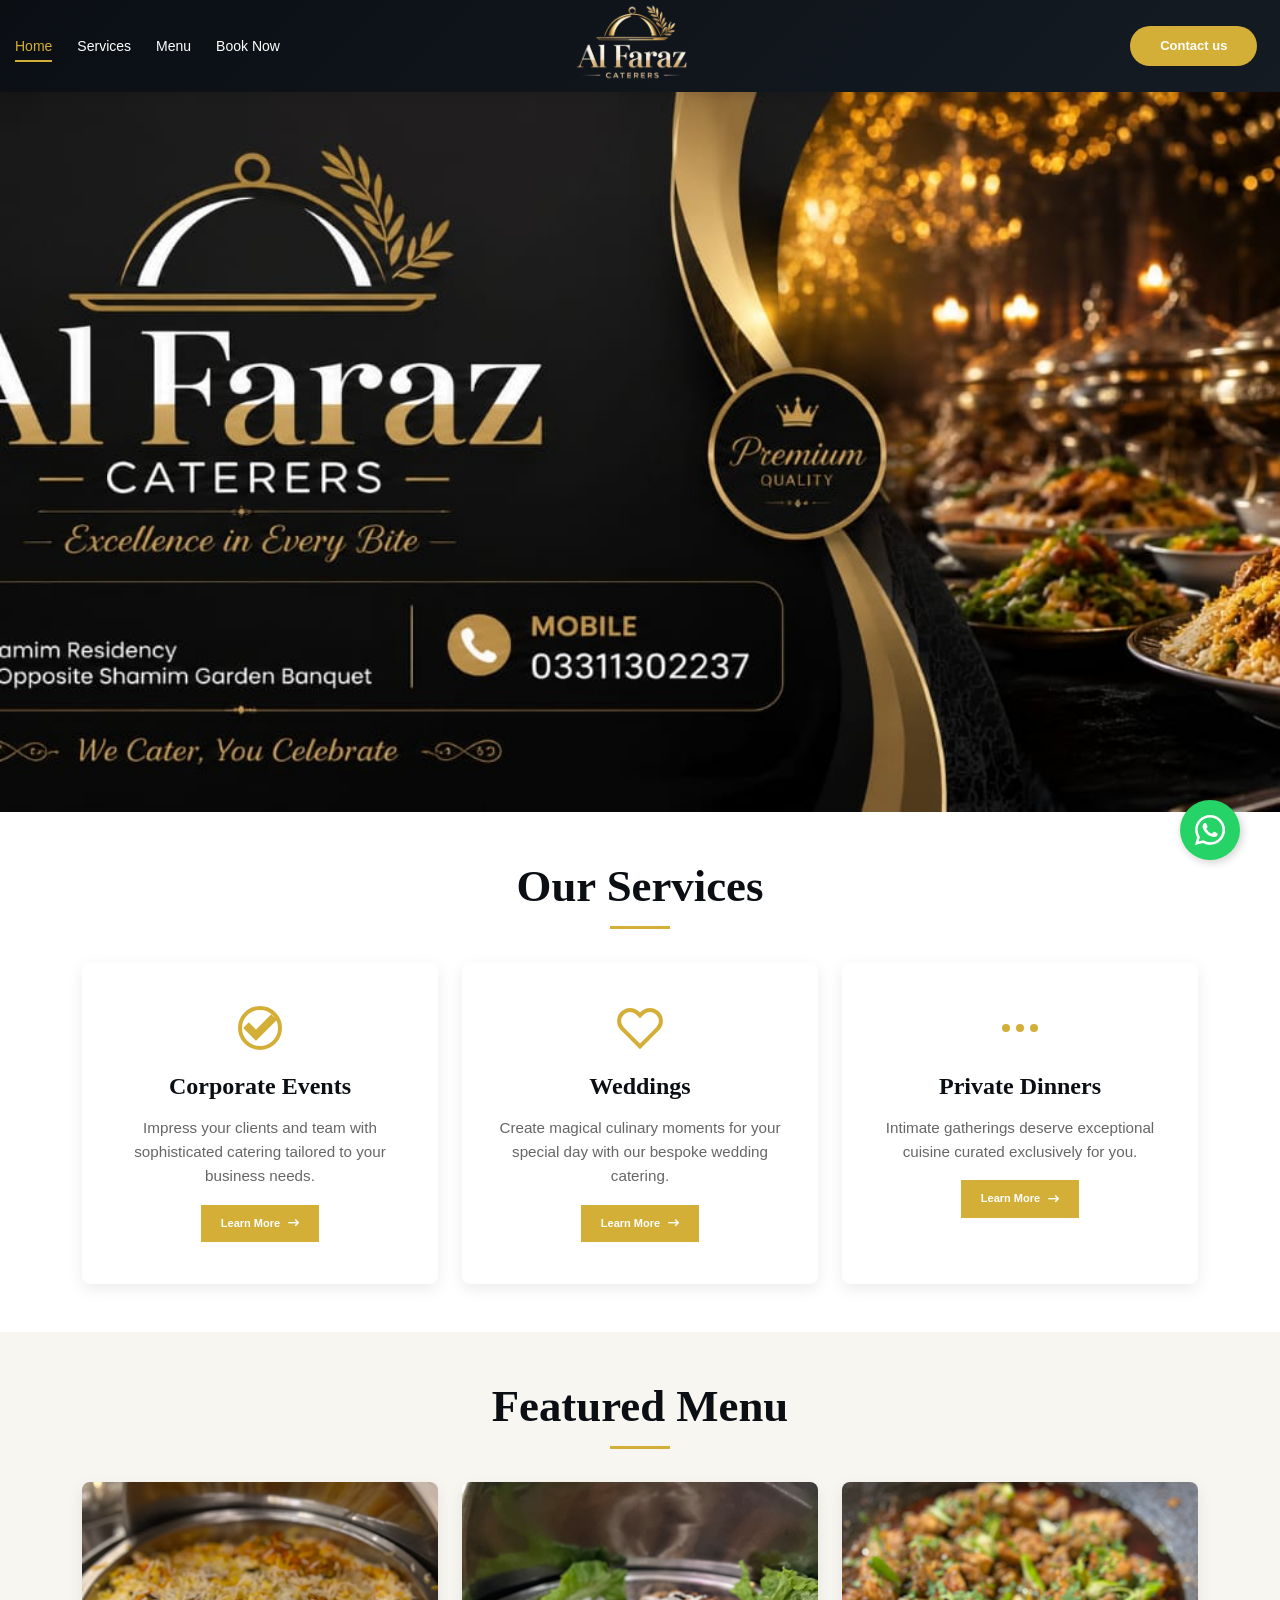
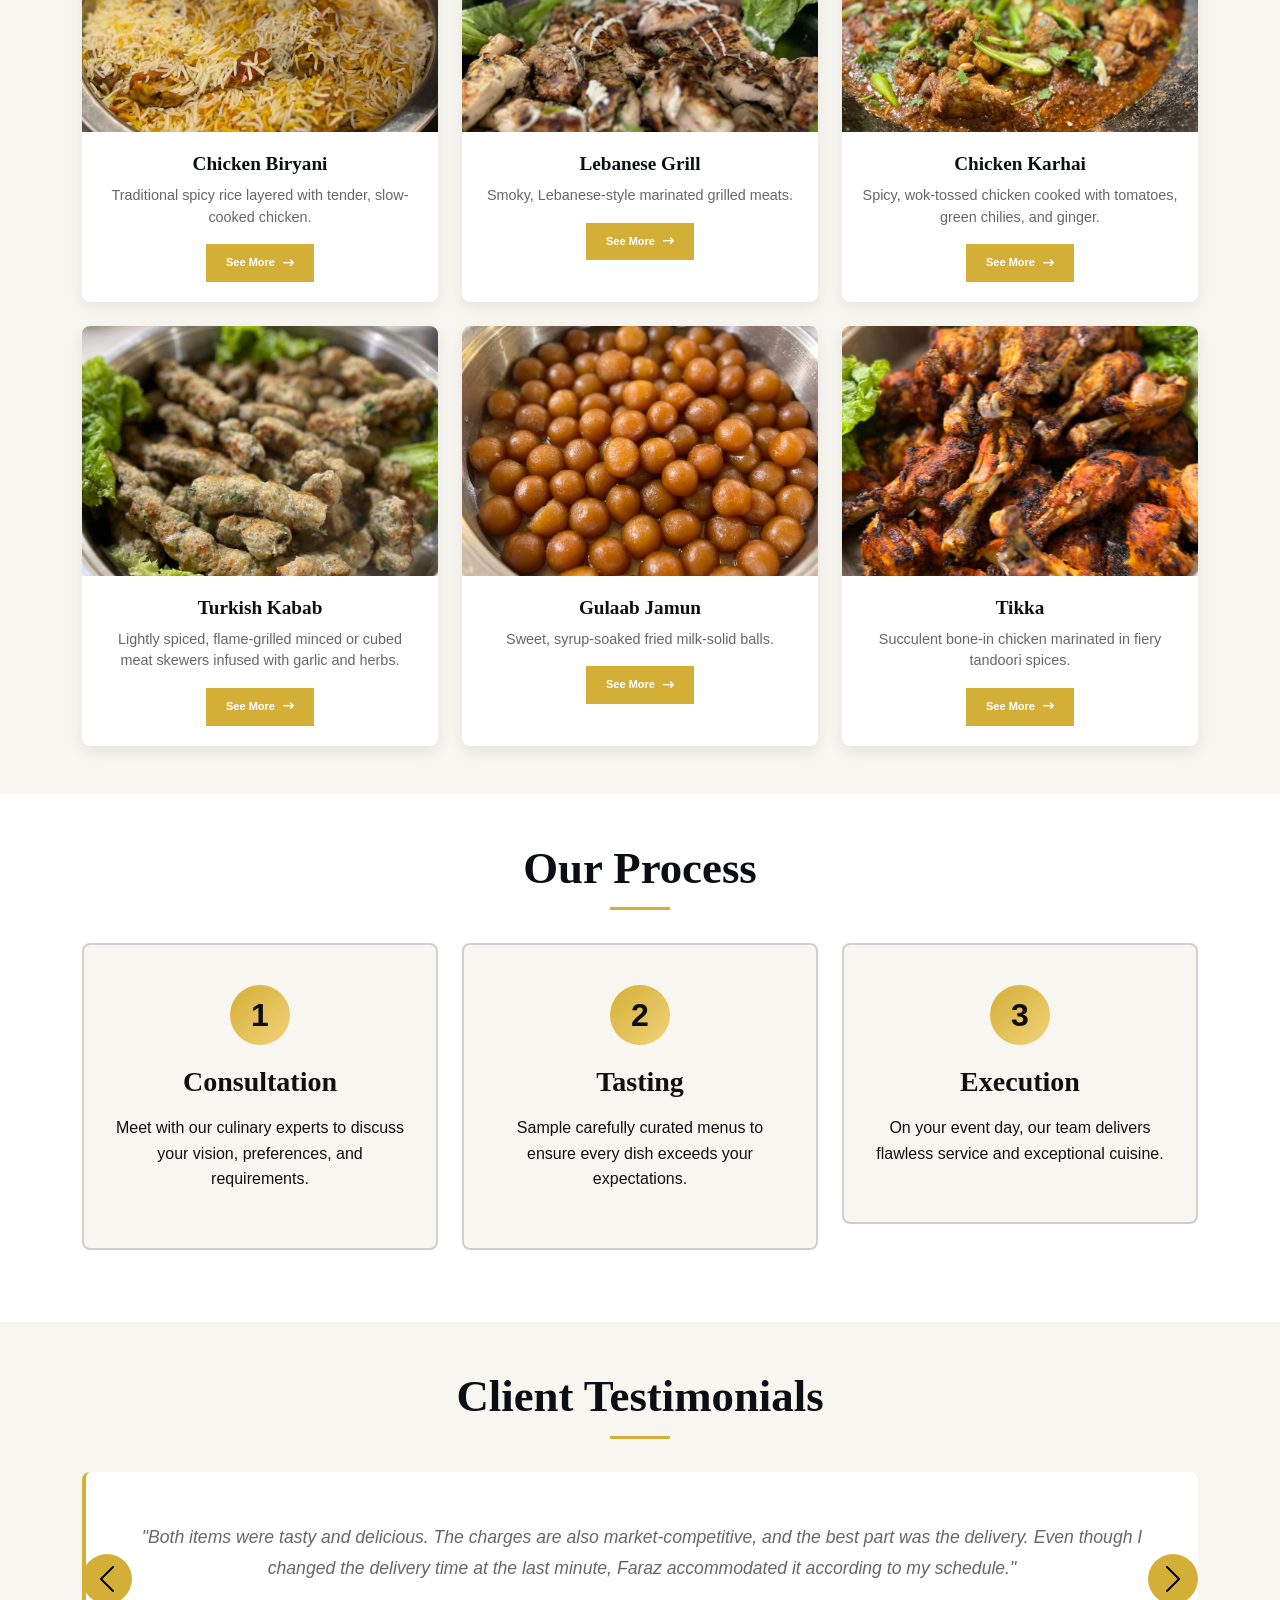
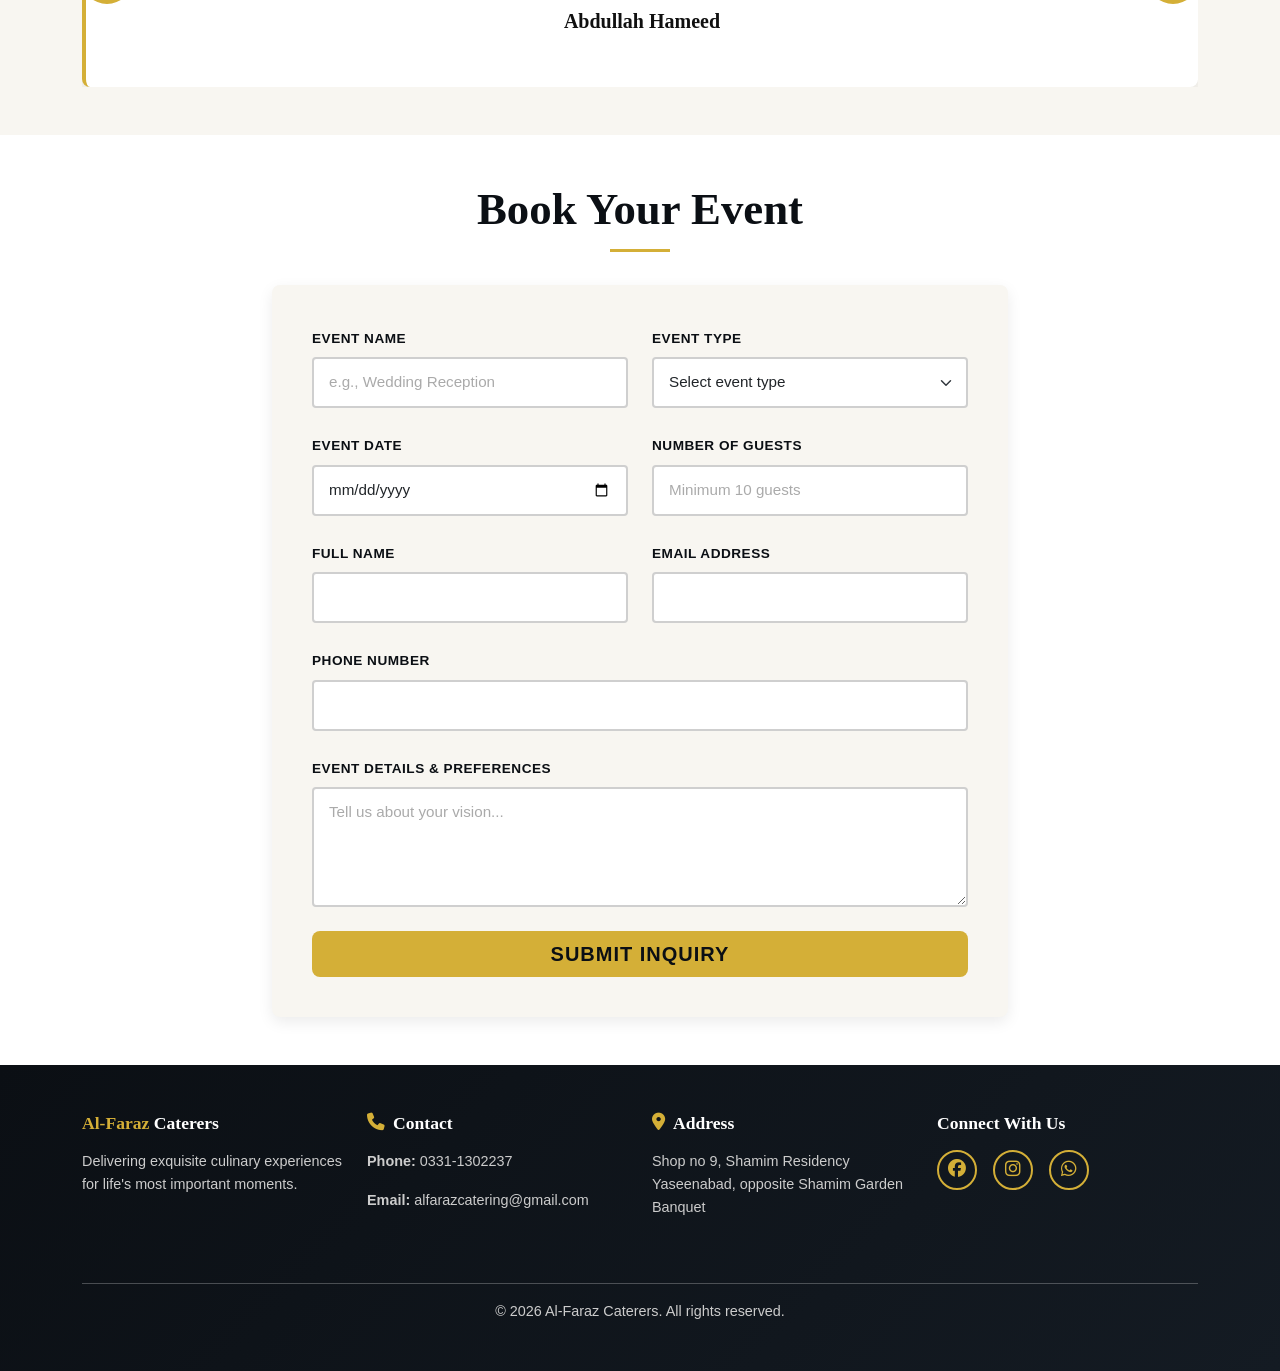
==== commit 9791a239: "back to default" ====
--- a/index.html
+++ b/index.html
@@ -92,7 +92,7 @@
     <nav class="navbar" id="navbar" aria-label="Main navigation">
       <div class="mylist" role="navigation">
         <ul>
-          <li class="nav-item"><a class="nav-link active" aria-current="page" href="index.html">Home Page</a></li>
+          <li class="nav-item"><a class="nav-link active" aria-current="page" href="index.html">Home</a></li>
           <li class="nav-item"><a class="nav-link" href="services.html">Services</a></li>
           <li class="nav-item"><a class="nav-link" href="menu.html">Menu</a></li>
           <li class="nav-item me-0"><a class="nav-link" href="booking.html">Book Now</a></li>
